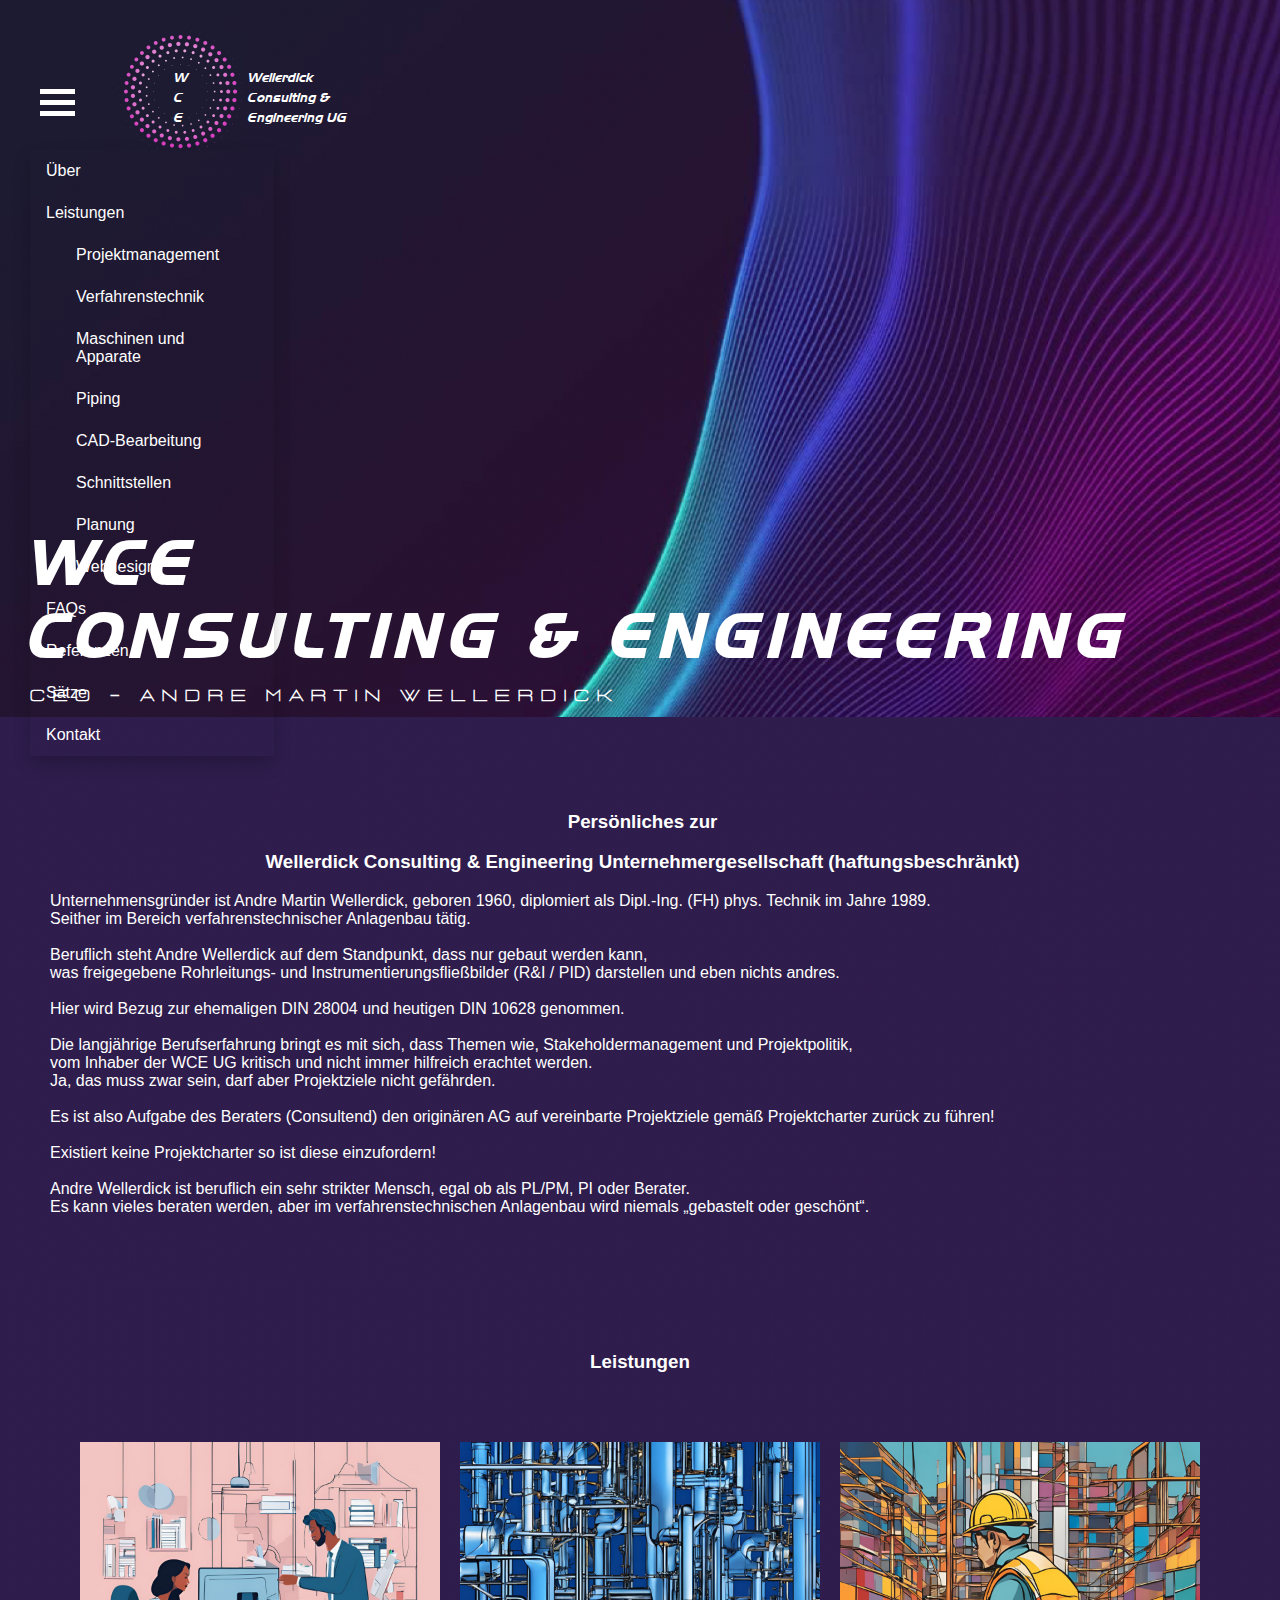
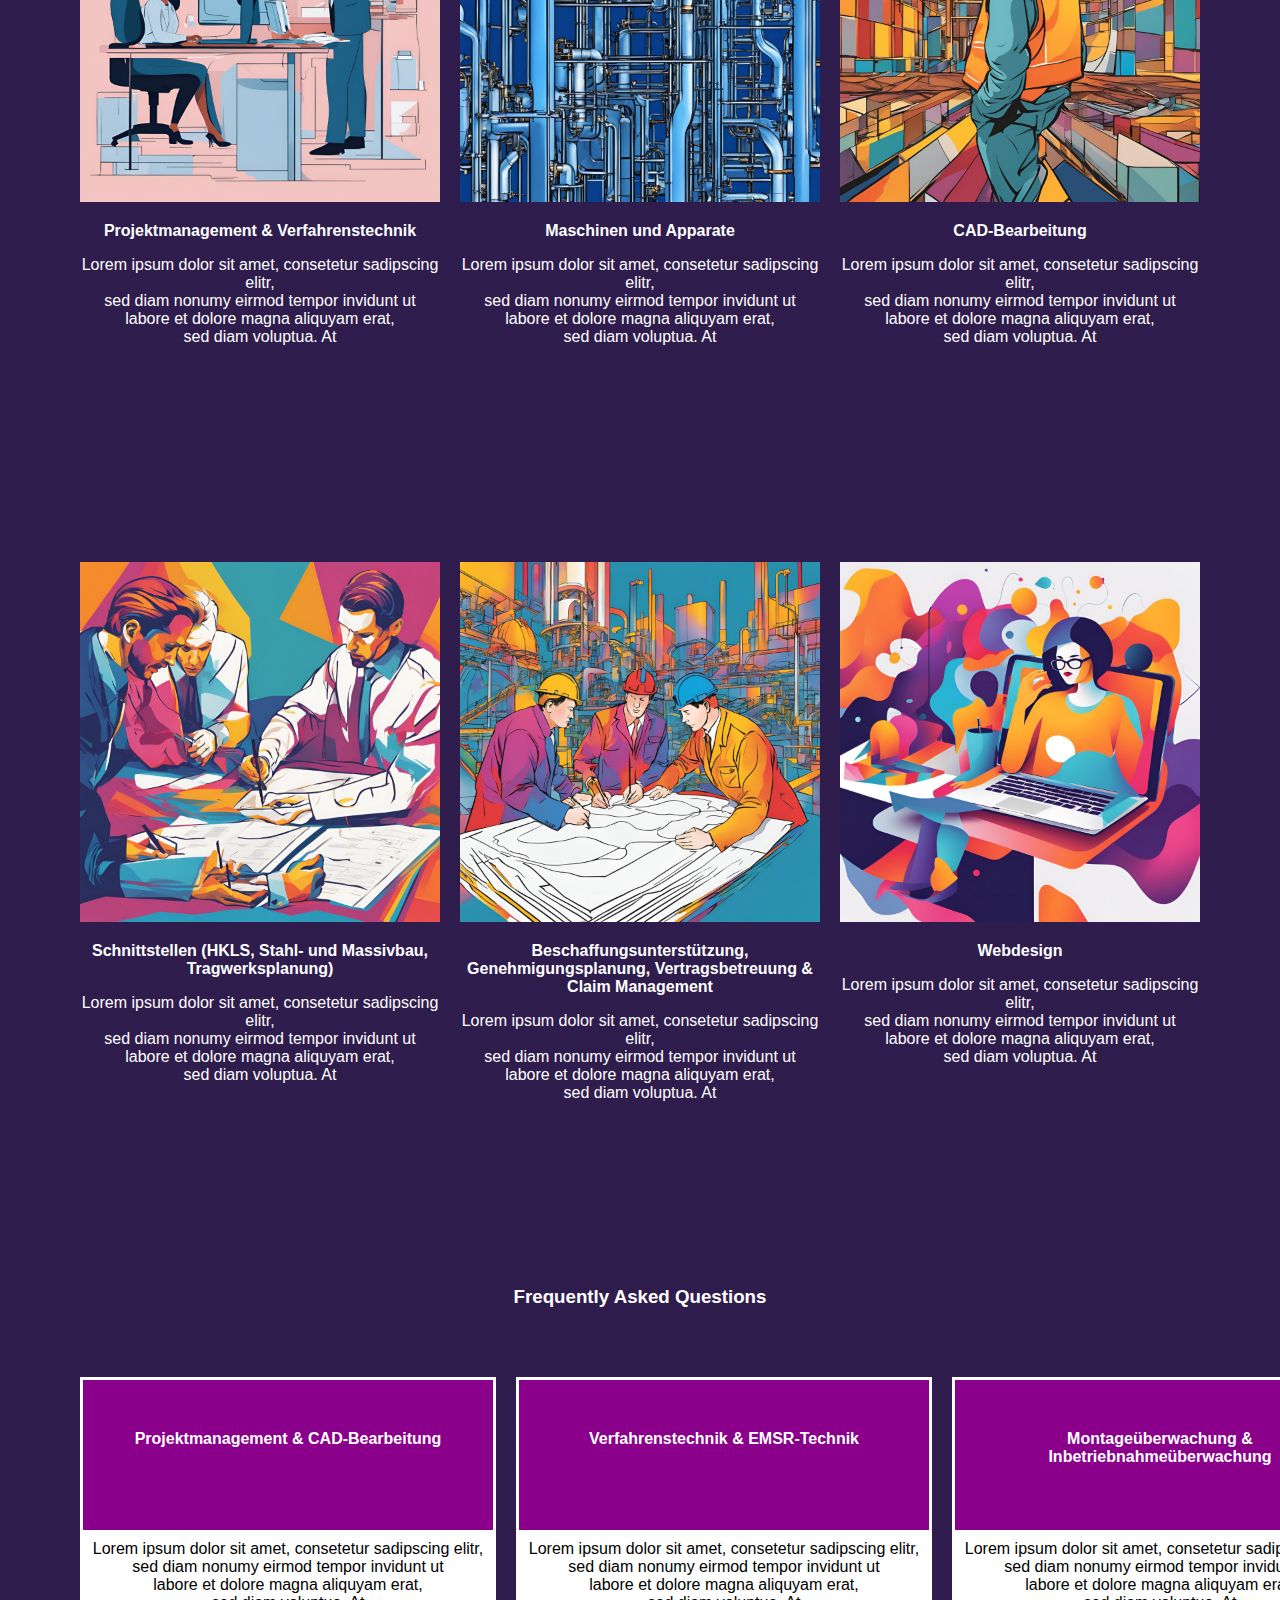
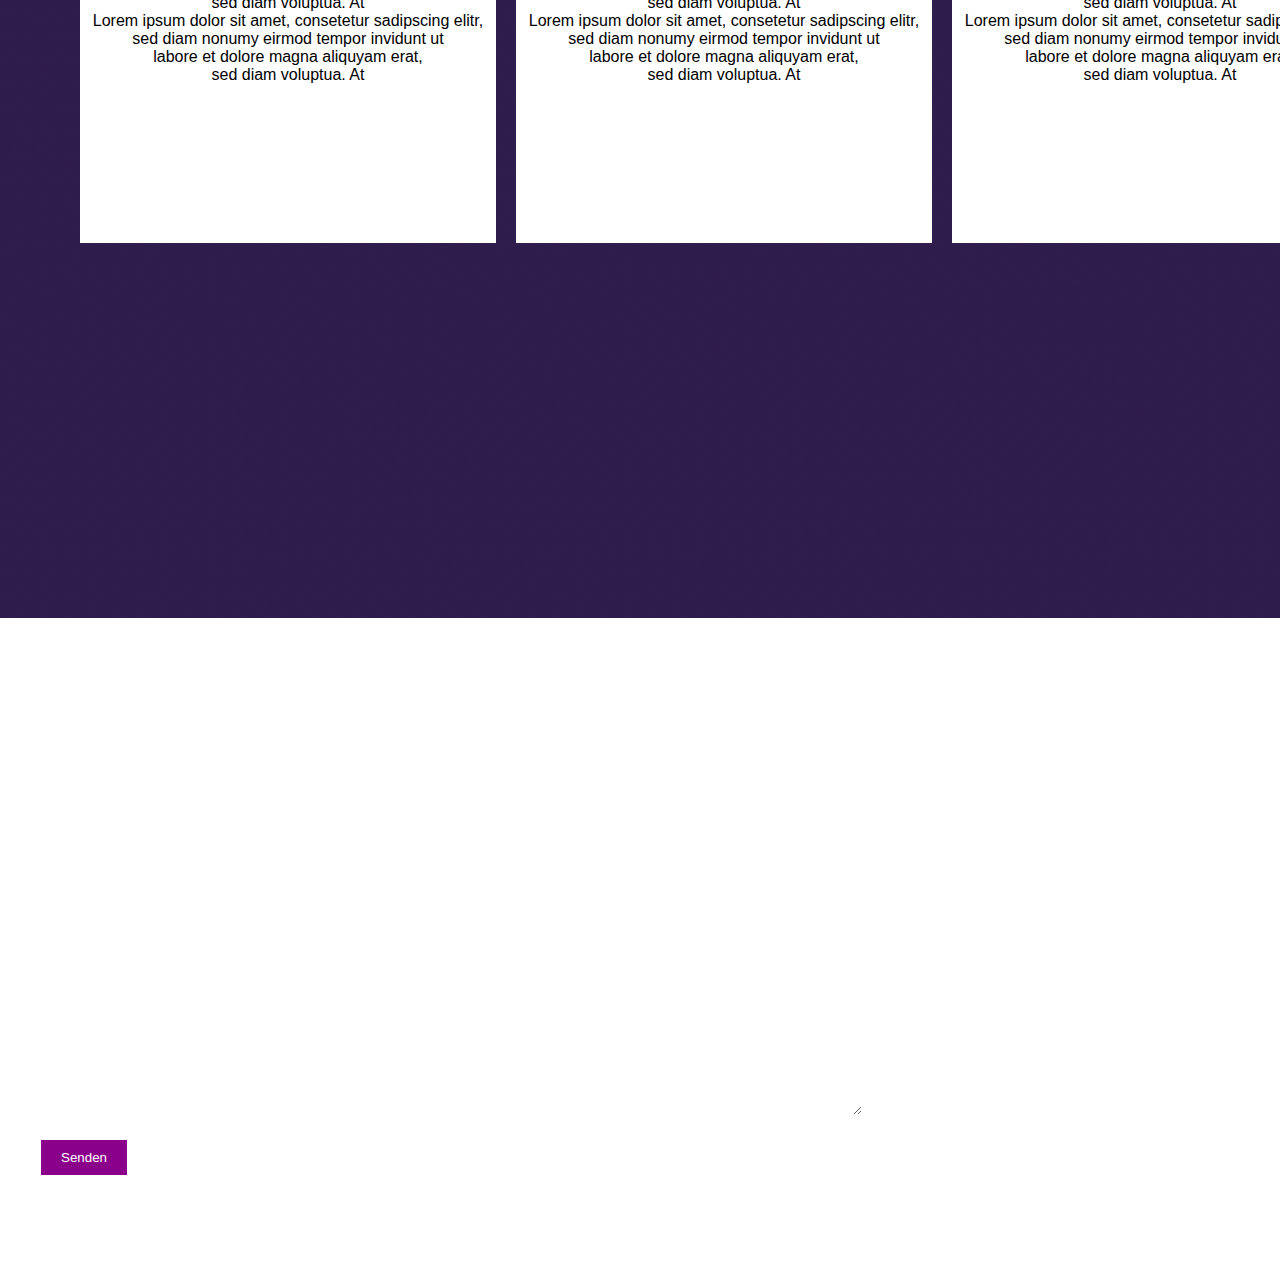
==== index.html @ c3fef196 "changes" ====
<!DOCTYPE html>
<html lang="en">
  <head>
    <meta charset="UTF-8" />
    <meta name="viewport" content="width=device-width, initial-scale=1.0" />
    <link rel="stylesheet" href="css/style.css" />
    <title>WCE</title>
    <link rel="icon" href="favicon-32x32.png" type="image/x-icon" />
  </head>

  <body>
    <header>
  <div class="menubox">
  <div class="dropdown">
      <button class="dropbtn">
        <div class="hamburger-icon">
          <div></div>
          <div></div>
          <div></div>
        </div>
      </button>
      <div class="dropdown-content">
        <a href="über.html">Über</a>
        <a href="leistungen.html">Leistungen</a>
        <div class="dropdown">
          <a href="projektmanagement.html" class="dropbtn">Projektmanagement</a>
         
            <a href="verfahrenstechnik.html" class="dropbtn">Verfahrenstechnik</a>
            
              <a href="maschinen.html" class="dropbtn">Maschinen und Apparate</a>
              
                <a href="leistungen.html" class="dropbtn">Piping</a>
                
                  <a href="cad.html" class="dropbtn">CAD-Bearbeitung</a>
                  
                    <a href="leistungen.html" class="dropbtn">Schnittstellen</a>
                    
                      <a href="leistungen.html" class="dropbtn">Planung</a>
                     
                        <a href="leistungen.html" class="dropbtn">Webdesign</a>
                        </div>
          

        <a href="faqs.html">FAQs</a>
        <a href="referenzen.html">Referenzen</a>
        <a href="sätze.html">Sätze</a>
        <a href="kontakt.html">Kontakt</a>
      </div>
      <div class="logocontainer">
        <div class="logo">
        <p class="wce">W</p>
        <p class="wce">C</p>
        <p class="wce">E</p>
        </div>
        
        <div class="logotext">
          <p class="wce2">Wellerdick</p>
          <p class="wce2">Consulting &</p>
          <p class="wce2">Engineering UG</p>
          </div> 
      </div>

  
     
      </div>
    </header>
  
    </div>

    <script>
      document.querySelector('.dropdown').addEventListener('mouseenter', function() {
        let dropdownContent = this.querySelector('.dropdown-content');
        dropdownContent.style.display = 'block';
        setTimeout(() => {
          dropdownContent.style.opacity = '1';
          dropdownContent.style.transform = 'translateY(0)';
        }, 10);
      });
      
      document.querySelector('.dropdown').addEventListener('mouseleave', function() {
        let dropdownContent = this.querySelector('.dropdown-content');
        dropdownContent.style.opacity = '0';
        dropdownContent.style.transform = 'translateY(-10px)';
        setTimeout(() => {
          dropdownContent.style.display = 'none';
        }, 300);
      });
      </script>
  </div>


    <div class="landingpage">
      <div class="greeting">
        <h1>WCE</h1>
        <h1>CONSULTING & ENGINEERING</h1>
        <h2>CEO - Andre Martin Wellerdick</h2>
        
      </div>

      <div class="aboutme">
        <div class="aboutme-text">
          <h3>Persönliches zur</h3>
          <h3>
            <b
              >Wellerdick Consulting & Engineering Unternehmergesellschaft
              (haftungsbeschränkt)</b
            >
          </h3>
          <p>
            Unternehmensgründer ist Andre Martin Wellerdick, geboren 1960,
            diplomiert als Dipl.-Ing. (FH) phys. Technik im Jahre 1989. <br />
            Seither im Bereich verfahrenstechnischer Anlagenbau tätig.<br /><br />


            Beruflich steht Andre Wellerdick auf dem Standpunkt, dass nur gebaut
            werden kann, <br />
            was freigegebene Rohrleitungs- und Instrumentierungsfließbilder (R&I
            / PID) darstellen und eben nichts andres. <br /><br />

            Hier wird Bezug zur ehemaligen DIN 28004 und heutigen DIN 10628
            genommen.<br /><br />

            Die langjährige Berufserfahrung bringt es mit sich, dass Themen wie,
            Stakeholdermanagement und Projektpolitik, <br />
            vom Inhaber der WCE UG kritisch und nicht immer hilfreich erachtet
            werden. <br />
            Ja, das muss zwar sein, darf aber Projektziele nicht gefährden.
            <br /><br />

            Es ist also Aufgabe des Beraters (Consultend) den originären AG auf
            vereinbarte Projektziele gemäß Projektcharter zurück zu führen!<br /><br />

            Existiert keine Projektcharter so ist diese einzufordern!<br /><br />

            Andre Wellerdick ist beruflich ein sehr strikter Mensch, egal ob als
            PL/PM, PI oder Berater. <br />
            Es kann vieles beraten werden, aber im verfahrenstechnischen
            Anlagenbau wird niemals „gebastelt oder geschönt“.
          </p>
        </div>
      </div>

      <div class="services">
        <h3>Leistungen</h3>
        <div class="container">
          <div class="boxservices">
            <img
              src="images/services1.png"
              alt="Service 1"
              style="width: 100%; height: auto"
            />
            <p><b><a href="projektmanagement.html">Projektmanagement & Verfahrenstechnik</a></b></p>
            <p>
              Lorem ipsum dolor sit amet, consetetur sadipscing elitr,<br />
              sed diam nonumy eirmod tempor invidunt ut<br />
              labore et dolore magna aliquyam erat,<br />
              sed diam voluptua. At
            </p>
          </div>
          <div class="boxservices">
            <img
              src="images/services2.png"
              alt="Service 2"
              style="width: 100%; height: auto"
            />
            <p><b>Maschinen und Apparate</b></p>
            <p>
              Lorem ipsum dolor sit amet, consetetur sadipscing elitr,<br />
              sed diam nonumy eirmod tempor invidunt ut<br />
              labore et dolore magna aliquyam erat,<br />
              sed diam voluptua. At
            </p>
          </div>
          <div class="boxservices">
            <img
              src="images/services3.png"
              alt="Service 3"
              style="width: 100%; height: auto"
            />
            <p><b>CAD-Bearbeitung</b></p>
            <p>
              Lorem ipsum dolor sit amet, consetetur sadipscing elitr,<br />
              sed diam nonumy eirmod tempor invidunt ut<br />
              labore et dolore magna aliquyam erat,<br />
              sed diam voluptua. At
            </p>
          </div>
        </div>
      </div>

      <div class="services">
        <div class="container">
          <div class="boxservices">
            <img
              src="images/services6.png"
              alt="Service 1"
              style="width: 100%; height: auto"
            />
            <p><b>Schnittstellen (HKLS, Stahl- und Massivbau, Tragwerksplanung)</b></p>
            <p>
              Lorem ipsum dolor sit amet, consetetur sadipscing elitr,<br />
              sed diam nonumy eirmod tempor invidunt ut<br />
              labore et dolore magna aliquyam erat,<br />
              sed diam voluptua. At
            </p>
          </div>
          <div class="boxservices">
            <img
              src="images/services5.png"
              alt="Service 2"
              style="width: 100%; height: auto"
            />
            <p><b>Beschaffungsunterstützung, Genehmigungsplanung, Vertragsbetreuung & Claim Management</b></p>
            <p>
              Lorem ipsum dolor sit amet, consetetur sadipscing elitr,<br />
              sed diam nonumy eirmod tempor invidunt ut<br />
              labore et dolore magna aliquyam erat,<br />
              sed diam voluptua. At
            </p>
          </div>
          <div class="boxservices">
            <img
              src="images/services8.png"
              alt="Service 3"
              style="width: 100%; height: auto"
            />
            <p><b>Webdesign</b></p>
            <p>
              Lorem ipsum dolor sit amet, consetetur sadipscing elitr,<br />
              sed diam nonumy eirmod tempor invidunt ut<br />
              labore et dolore magna aliquyam erat,<br />
              sed diam voluptua. At
            </p>
          </div>
        </div>
      </div>



      <div class="faqs">
        <h3>Frequently Asked Questions</h3>
        <div class="container">
          <div class="boxfaqs">
            <p class="question"><b>Projektmanagement & CAD-Bearbeitung</b></p>
            <p class="faqanswer">
              Lorem ipsum dolor sit amet, consetetur sadipscing elitr,<br />
              sed diam nonumy eirmod tempor invidunt ut<br />
              labore et dolore magna aliquyam erat,<br />
              sed diam voluptua. At<br />
              Lorem ipsum dolor sit amet, consetetur sadipscing elitr,<br />
              sed diam nonumy eirmod tempor invidunt ut<br />
              labore et dolore magna aliquyam erat,<br />
              sed diam voluptua. At
            </p>
          </div>
          <div class="boxfaqs">
            <p class="question"><b>Verfahrenstechnik & EMSR-Technik</b></p>
            <p class="faqanswer">
              Lorem ipsum dolor sit amet, consetetur sadipscing elitr,<br />
              sed diam nonumy eirmod tempor invidunt ut<br />
              labore et dolore magna aliquyam erat,<br />
              sed diam voluptua. At<br />
              Lorem ipsum dolor sit amet, consetetur sadipscing elitr,<br />
              sed diam nonumy eirmod tempor invidunt ut<br />
              labore et dolore magna aliquyam erat,<br />
              sed diam voluptua. At
            </p>
          </div>
          <div class="boxfaqs">
            <p class="question">
              <b>Montageüberwachung & Inbetriebnahmeüberwachung</b>
            </p>
            <p class="faqanswer">
              Lorem ipsum dolor sit amet, consetetur sadipscing elitr,<br />
              sed diam nonumy eirmod tempor invidunt ut<br />
              labore et dolore magna aliquyam erat,<br />
              sed diam voluptua. At<br />
              Lorem ipsum dolor sit amet, consetetur sadipscing elitr,<br />
              sed diam nonumy eirmod tempor invidunt ut<br />
              labore et dolore magna aliquyam erat,<br />
              sed diam voluptua. At
            </p>
          </div>
        </div>
      </div>
      
<div class="kontak">
  <section class="contact-form">
          <h2>Kontaktformular</h2>
          <form action="mailto:andre.wellerdick@w-c-e.com" method="post" enctype="text/plain">
            <label for="name">Name:</label>
            <input type="text" id="name" name="name" required />

            <label for="email">E-Mail Adresse:</label>
            <input type="email" id="email" name="email" required />

            <label for="phone">Telefonnummer (optional):</label>
            <input type="tel" id="phone" name="phone" />

            <label for="message">Anfrage:</label>
            <textarea id="message" name="message" required></textarea>

            <button type="submit">Senden</button>
          </form>
        </section>
</div>

    <footer>
        <div class="footerlanding">
            <div class="footer-text">
            <p>
                Wellerdick Consulting & Engineering UG <a href="impressum.html" target="_blank">Impressum</a> <a href="kontakt.html" target="_blank">Kontakt</a>
            </p>
           
                
           
            </div>
        </div>
    </footer>
  </body>
</html>
---- css/style.css ----
body {
    background-image: url('../images/backgroundA.png');
    background-size: cover;
    background-repeat: no-repeat;
    background-attachment: fixed;
    margin: 0;
    padding: 0;
    font-family: Verdana, Geneva, Tahoma, sans-serif;
}


.menubox div {
    display: inline-block;
}

.logocontainer{
    padding-top: 30px;
    padding-left: 35px;
    margin-top: 30px;
    height: 90px;
    width: 90px;
    background-image: url('../images/logo6.png');
    background-size: cover;
    margin-left: 30px;
    display: flex;
}



.wce {
    font-family: "Newtowni";
    color: white;
    position: cover;
    position: relative;
    text-align: top;
    padding-left: 20px; 
    font-size: 13px;
}

.wce2 {
    font-family: "Newtowni";
    color: white;
    text-align: top;
    font-size: 13px;
    padding-left: 10px;
    white-space: nowrap;

}


.logotext {
    padding-left: 50px;
    position: absolute;
    display: inline-block;
}


.logocontainerimpressum{
    padding-top: 30px;
    padding-left: 30px;
    height: 130px;
    width: 130px;
    background-image: url('../images/logo6.png');
    background-size: cover;
    margin-left: 30px;
    display: flex;
}


/* Dropdown Menu */

.dropdown {
    position: relative;
    display: inline-block;
    padding-left: 30px;
    padding-right: 30px;
    opacity: 1;
  }
  
  .dropbtn {
    background-color: transparent;
    border: none;
    cursor: pointer;
    padding: 10px;
  }
  
  .hamburger-icon div {
    width: 35px;
    height: 5px;
    background-color: white;
    margin: 6px 0;
    display: flex;
  }
  
  .dropdown-content {
    display: none;
    position: absolute;
    background-color: transparent;
    min-width: 160px;
    box-shadow: 0px 8px 16px 0px rgba(0,0,0,0.2);
    
  }
  
  .dropdown-content a {
    color: white;
    padding: 12px 16px;
    text-decoration: none;
    display: block;
    font-family: 'Lastica', sans-serif;
    display: fixed;
  }
  
  .dropdown-content a:hover {
    background-color: #7028bb19;
  }
  
  .dropdown:hover .dropdown-content {
    display: block;
  }

  .dropdown-content {
    /* ... existing styles ... */
    opacity: 0;
    transform: translateY(-10px);
    transition: opacity 0.3s, transform 0.3s;
  }

  /* Dropdown Menu Ende*/



.landingpage {
    padding-top: 100px;
    margin-top: 100px;
    background-size: cover;
}

.greeting {
    padding-top: 150px;
}

.aboutme {
    background-image: url('../images/backgroundE.png');
    background-size: cover;
    padding: 50px 20px;
    color: white;
}

.aboutme-text {
    padding-top: 25px;
    padding-right: 25px;
    hyphens: auto;
    text-align: justify;
    padding-left: 30px;

}

.services {
    background-image: url('../images/backgroundE.png');
    background-size: cover;
    padding: 50px 20px;
    color: white;
}

.services h3{
    text-align: center;
}

.container {
    display: flex;
    justify-content: space-between;
    padding: 50px;
}
.boxservices {
    flex: 1;
    margin: 0 10px;
    text-align: center;
}

.faqs {
    background-image: url('../images/backgroundE.png');
    background-size: cover;
    padding: 50px 20px;
    color: white;
    height: 100vh;
}

.boxfaqs {

    margin: 0 10px;
    text-align: center;
    border: 3px solid white;
}

.faqanswer {
    background-color: white;
    color: black;
    background-size:cover;
    padding-bottom: 0px;
    margin-bottom: 0px;
    padding-top: 10px;
    margin-top: 0px;
    height: 300px;
}

.question {
    background-color: darkmagenta;
    margin-top: 0px;
    margin-bottom: 0px;
    text-align: center;
    padding-top: 50px;
    margin-left: 0px;
    padding-left: 0px;
    height: 100px;
    width: 410px;
}

.reviews {
    background-image: url('../images/backgroundE.png');
    background-size: cover;
   position: center;
    color: white;
    height: 100vh;
}


.review-box {
    margin: 10px 5px;
    text-align: center;
    border: 1px solid white;
    height: 150px;
    display: block;
    width: 100%;

}


/* Footer Landingpage*/

.footerlanding {
    color: white;
    padding-left: 30px;
    position: flex;
    bottom: 0;
    width: 100%;
    padding: 10px 0;
    font-family: Verdana, Geneva, Tahoma, sans-serif;
    z-index: 1000;
    background-color: transparent; /* Add a background color to make it visible */
}

.footer-text {
    padding: 0px 30px;
    margin: 0px 0px;
    hyphens: auto;
    text-align: justify;
    color: white; 
}

/* Footer Side Pages */

.footer {
    color: white;
    padding-left: 30px;
    padding-top: 50px;
    margin-top: 50px;
    position: fixed;
    bottom: 0;
    width: 100%;
    padding: 10px 0;
    font-family: Verdana, Geneva, Tahoma, sans-serif;
    z-index: 1000;
    background-color: transparent; /* Add a background color to make it visible */
}

.impressum {
   
    background-size: cover;
    padding: 50px 20px;
    color: white;
}

.impressumtext {
    padding-left: 30px;
}

a {
    color: white;
    text-decoration: none;
 
    }

    a:hover {
        text-decoration: underline;
    }

    a:visited {
        color: lightgray;
    }


body .impressumbody {
    background-image: url('../images/backgroundE.png');
    background-size: cover;
}

h1 {
    color: white;
    font-size: 60px;
    font-family: 'Newtowni', sans-serif;
    letter-spacing: 8px;
    padding-left: 30px;
}

h2 {
    color: white;
    font-size: 15px;
    font-family: 'lastic', sans-serif;
    letter-spacing: 8px;
    padding-left: 30px;
}

h3 {
    text-align: center;
}

@font-face {
    font-family: 'lastic';
    src: url('fonts/FontsFree-Net-Lastica.woff2') format('woff2'),
         url('fonts/FontsFree-Net-Lastica.woff') format('woff');
}



/* Über Seite */

.überseite h3 {
    text-align: left;
    color: white;
    margin: 100px;
    padding-left: 0px;
}

.überseite {
    padding: 50px 20px;
    color: white;
}

.wcefont 
{
    font-family: "Newtown";
    color: white;
    text-align: top;
    font-size: 25px;
    padding-left: 10px;
    white-space: nowrap;
}


/* Projektmanagement */

.projektmanagement h2 {
    margin-top: 100px;
    padding-left: 30px;
    color: white;
    font-size: 30px;
}

.projektmanagement p {
    padding-left: 30px;
    color: white;
    font-size: 18px;
}

.projektmanagement img {
    padding-left: 30px;
    padding-top: 30px;
    width: 300px;
    height: 300px;
}

.projektmanagement ul {
    padding-left: 30px;
    color: white;
    font-size: 18px;
}

/*Verfahrenstechnik */

.verfahrenstechnik h2 {
    margin-top: 100px;
    padding-left: 30px;
    color: white;
    font-size: 30px;
}

.verfahrenstechnik ul {
    padding-left: 30px;
    color: white;
    font-size: 18px;
}

.verfahrenstechnik p {
    padding-left: 30px;
    color: white;
    font-size: 18px;
}

/* Maschinen */

.maschinen h2 {
    margin-top: 100px;
    padding-left: 30px;
    color: white;
    font-size: 30px;
}   

.maschinen ul {
    padding-left: 30px;
    color: white;
    font-size: 18px;
}

.maschinen p {
    padding-left: 30px;
    color: white;
    font-size: 18px;
}


/* CAD */

.cad h2 {
    margin-top: 100px;
    padding-left: 30px;
    color: white;
    font-size: 30px;
}

.cad ul {
    padding-left: 30px;
    color: white;
    font-size: 18px;
}   

.cad p {
    padding-left: 30px;
    color: white;
    font-size: 18px;
}   

/* Sätze */

.sätze h2 {
    margin-top: 100px;
    padding-left: 30px;
    color: white;
    font-size: 30px;
}

.sätze button {
    background-color: darkmagenta;
    border-radius: 10px;
    color: white;
    border: none;
    padding: 10px 20px;
    cursor: pointer;
    margin-left: 30px;
}

/* Kontakt Formular */

.contact-form {
    color: white;
    border: 1px solid white;
    padding: 20px;
    margin: 20px;
   margin-top: 100px;
    max-width: calc(100% - 50px);
    width: 800px;
}

.contact-form label {
    display: block;
    margin-bottom: 10px;
}

.contact-form input,
.contact-form textarea {
    width: 100%;
    padding: 10px;
    margin-bottom: 20px;
    border: 1px solid white;
    background-color: transparent;
    color: white;
}

.contact-form button {
    background-color: darkmagenta;
    color: white;
    border: none;
    padding: 10px 20px;
    cursor: pointer;
}

.contact-form button:hover {
    background-color: #7028bb;
}

/* Responsive design additions */
@media screen and (max-width: 1200px) {
    .aboutme {
        width: 100%;
        height: auto;
    }

    .aboutme-text {
        padding-top: 100px;
        padding-right: 15px;
    }

    h1 {
        font-size: 60px;
    }

    h2 {
        font-size: 30px;
    }
}

@media screen and (max-width: 768px) {
    .logo img {
        height: 150px;
        width: 150px;
        padding-left: 15px;
    }

    .landingpage {
        padding-top: 50px;
        margin-top: 50px;
    }

    .aboutme-text {
        padding-top: 50px;
        padding-right: 10px;
    }

    h1 {
        font-size: 40px;
        letter-spacing: 4px;
    }

    h2 {
        font-size: 25px;
        letter-spacing: 4px;
    }
}

@media screen and (max-width: 480px) {
    .logo img {
        height: 100px;
        width: 100px;
        padding-left: 10px;
    }

    .landingpage {
        padding-top: 30px;
        margin-top: 30px;
    }

    .aboutme-text {
        padding-top: 30px;
        padding-right: 5px;
        text-align: left;
        -moz-text-align-last: left;
        text-align-last: left;
    }

    h1 {
        font-size: 30px;
        letter-spacing: 2px;
    }

    h2 {
        font-size: 20px;
        letter-spacing: 2px;
    }
}


@font-face {
    font-family: "Newtown";
    src: url("./fonts/NEWTOW__.woff") format("woff2"),
      url("./fonts/NEWTOW__.woff") format("woff");
    font-weight: bold;
    font-style: normal;
    font-display: swap;
  }

  @font-face {
    font-family: "Newtowni";
    src: url("./fonts/NEWTOW_I.woff") format("woff2"),
      url("./fonts/NEWTOW_I.woff") format("woff");
    font-weight: normal;
    font-style: italic;
    font-display: swap;
  }
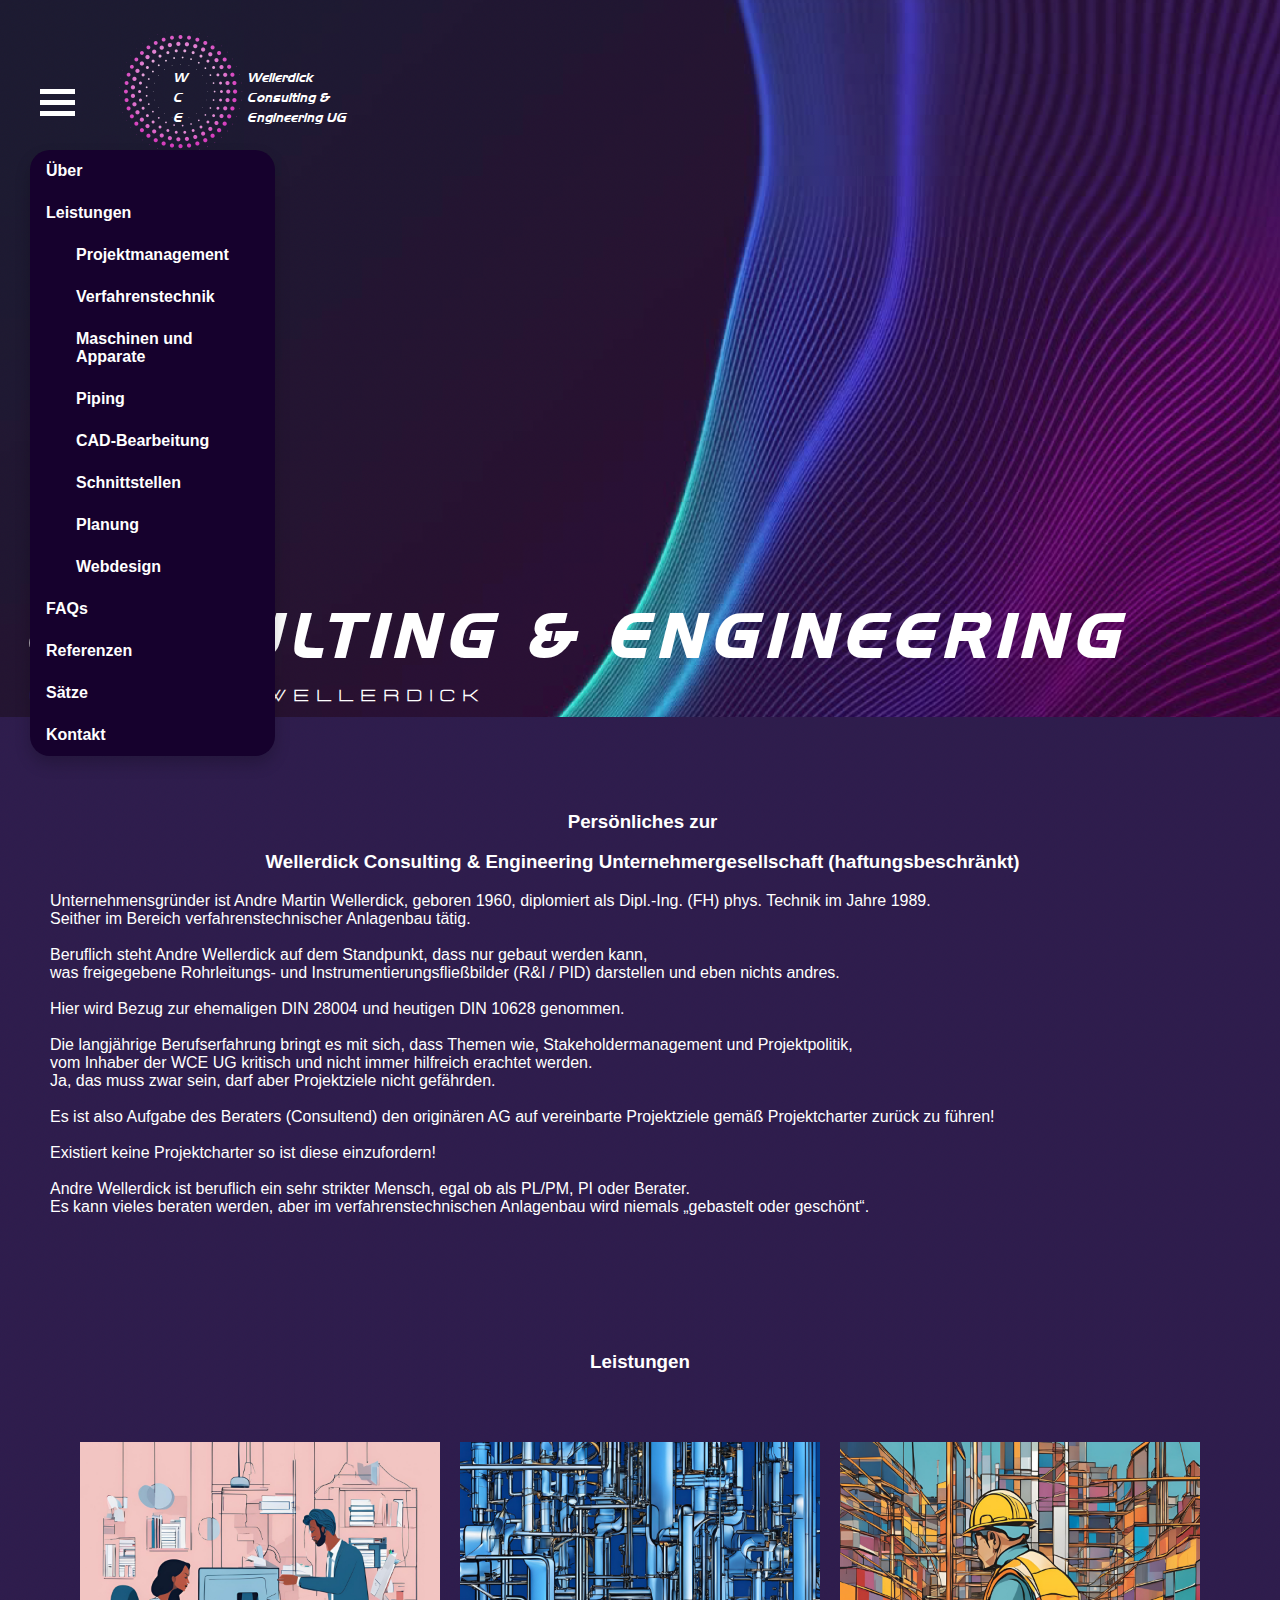
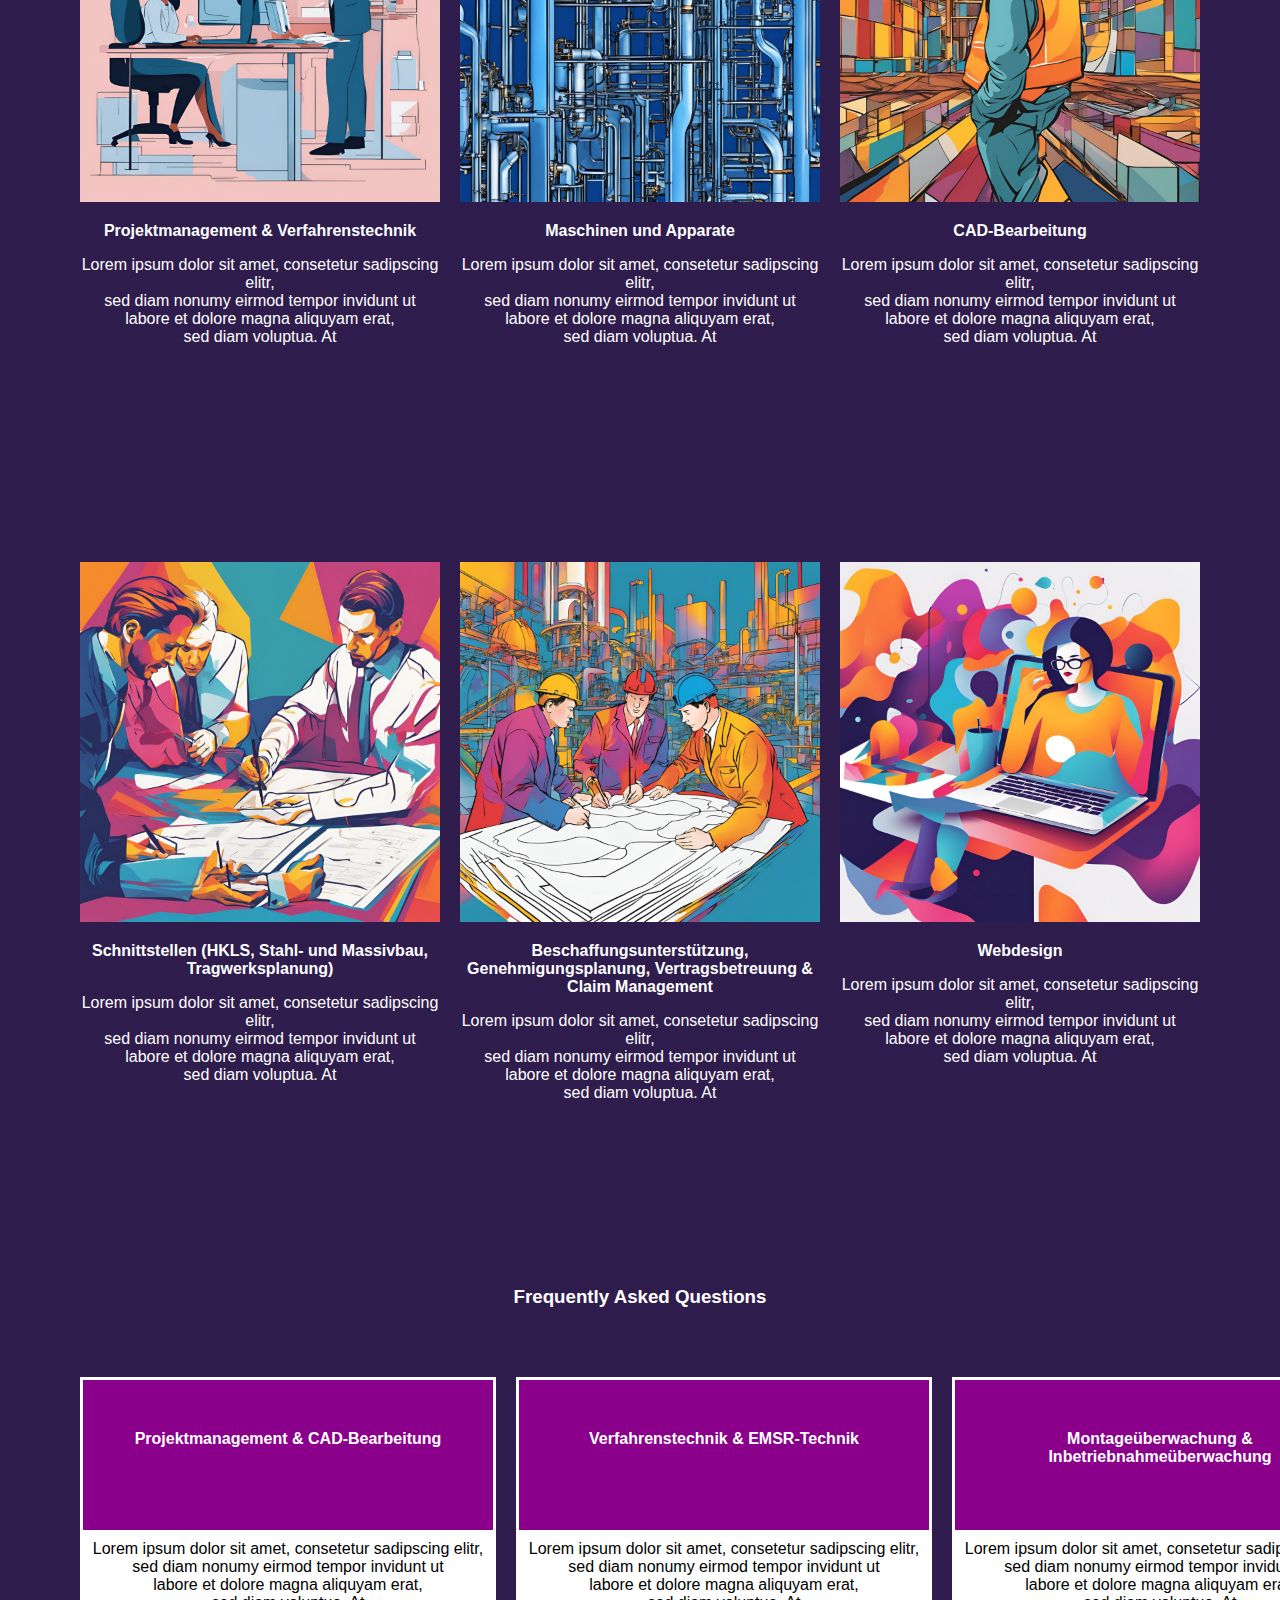
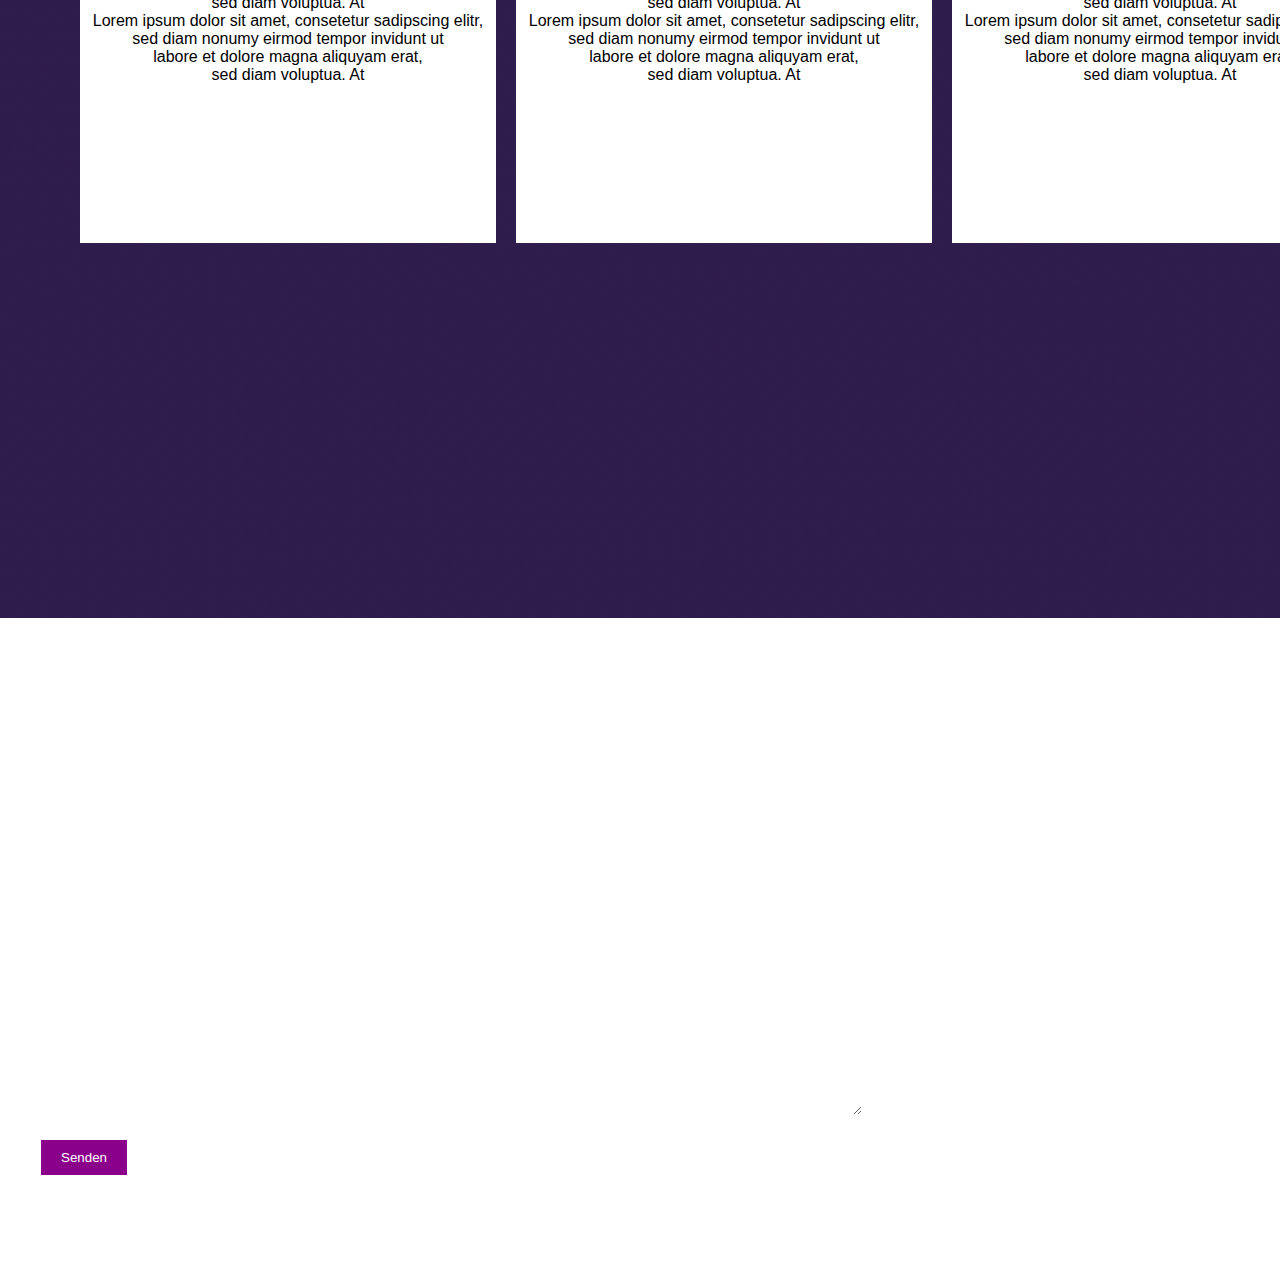
==== commit 8bc1535e: "changes" ====
--- a/index.html
+++ b/index.html
@@ -93,7 +93,7 @@
       <div class="greeting">
         <h1>WCE</h1>
         <h1>CONSULTING & ENGINEERING</h1>
-        <h2>CEO - Andre Martin Wellerdick</h2>
+        <h2>CEO - Andre Wellerdick</h2>
         
       </div>
 
--- a/css/style.css
+++ b/css/style.css
@@ -93,12 +93,13 @@
   }
   
   .dropdown-content {
+    background-color: rgb(22, 1, 45);
     display: none;
     position: absolute;
-    background-color: transparent;
     min-width: 160px;
     box-shadow: 0px 8px 16px 0px rgba(0,0,0,0.2);
-    
+    font-weight: bold;
+    border-radius: 20px;
   }
   
   .dropdown-content a {
@@ -118,12 +119,7 @@
     display: block;
   }
 
-  .dropdown-content {
-    /* ... existing styles ... */
-    opacity: 0;
-    transform: translateY(-10px);
-    transition: opacity 0.3s, transform 0.3s;
-  }
+
 
   /* Dropdown Menu Ende*/
 
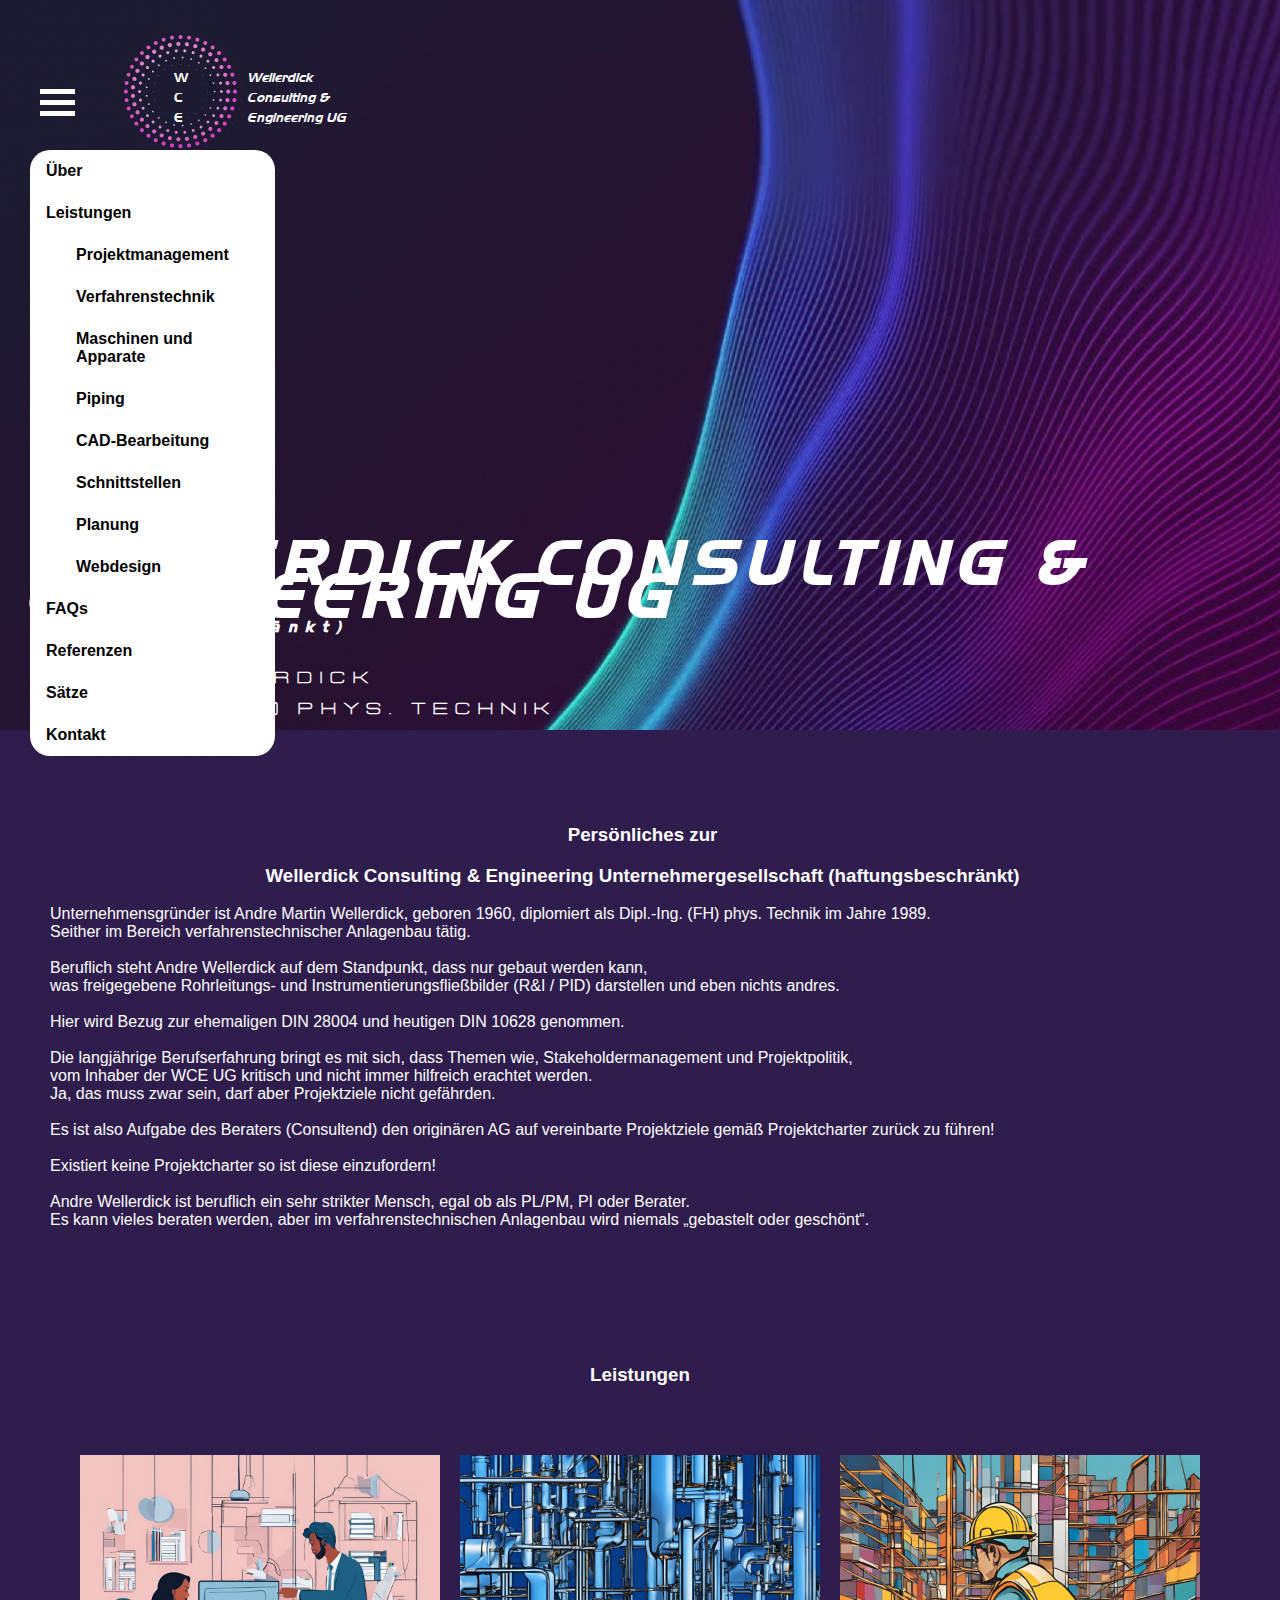
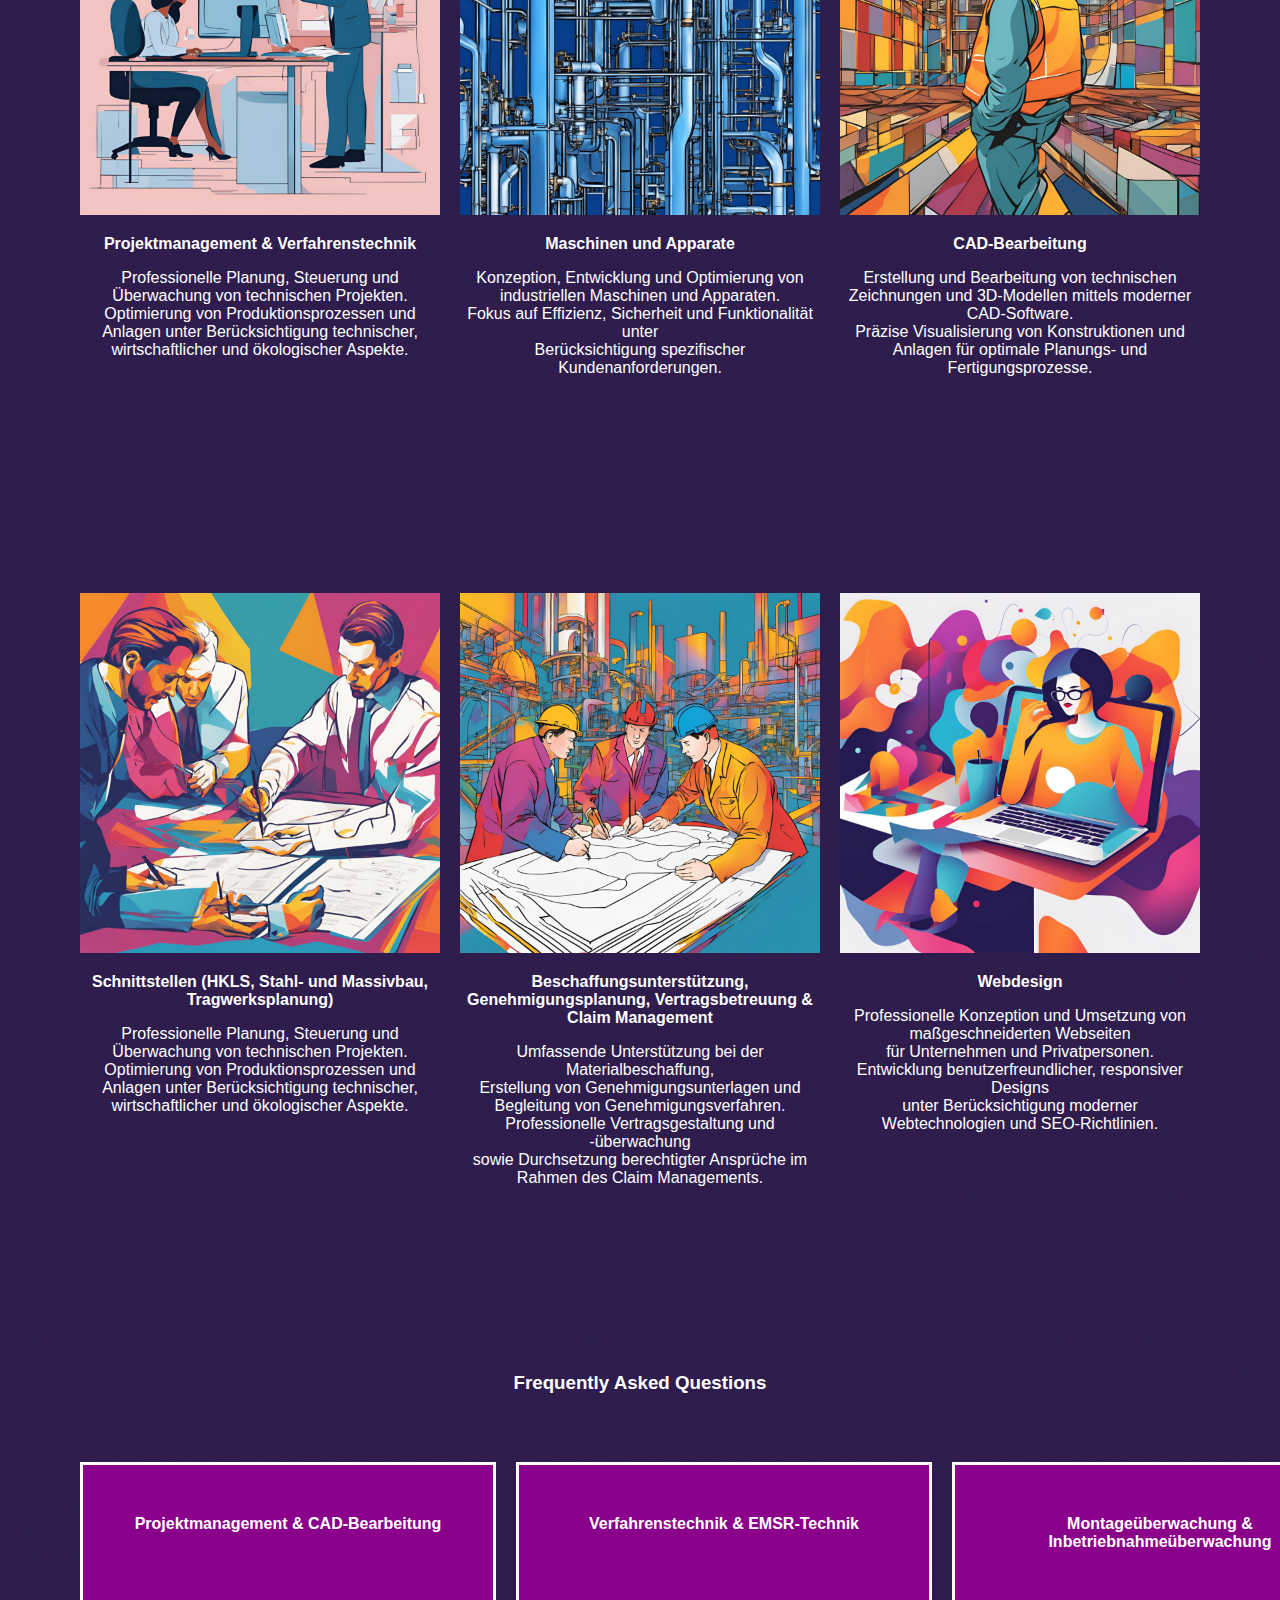
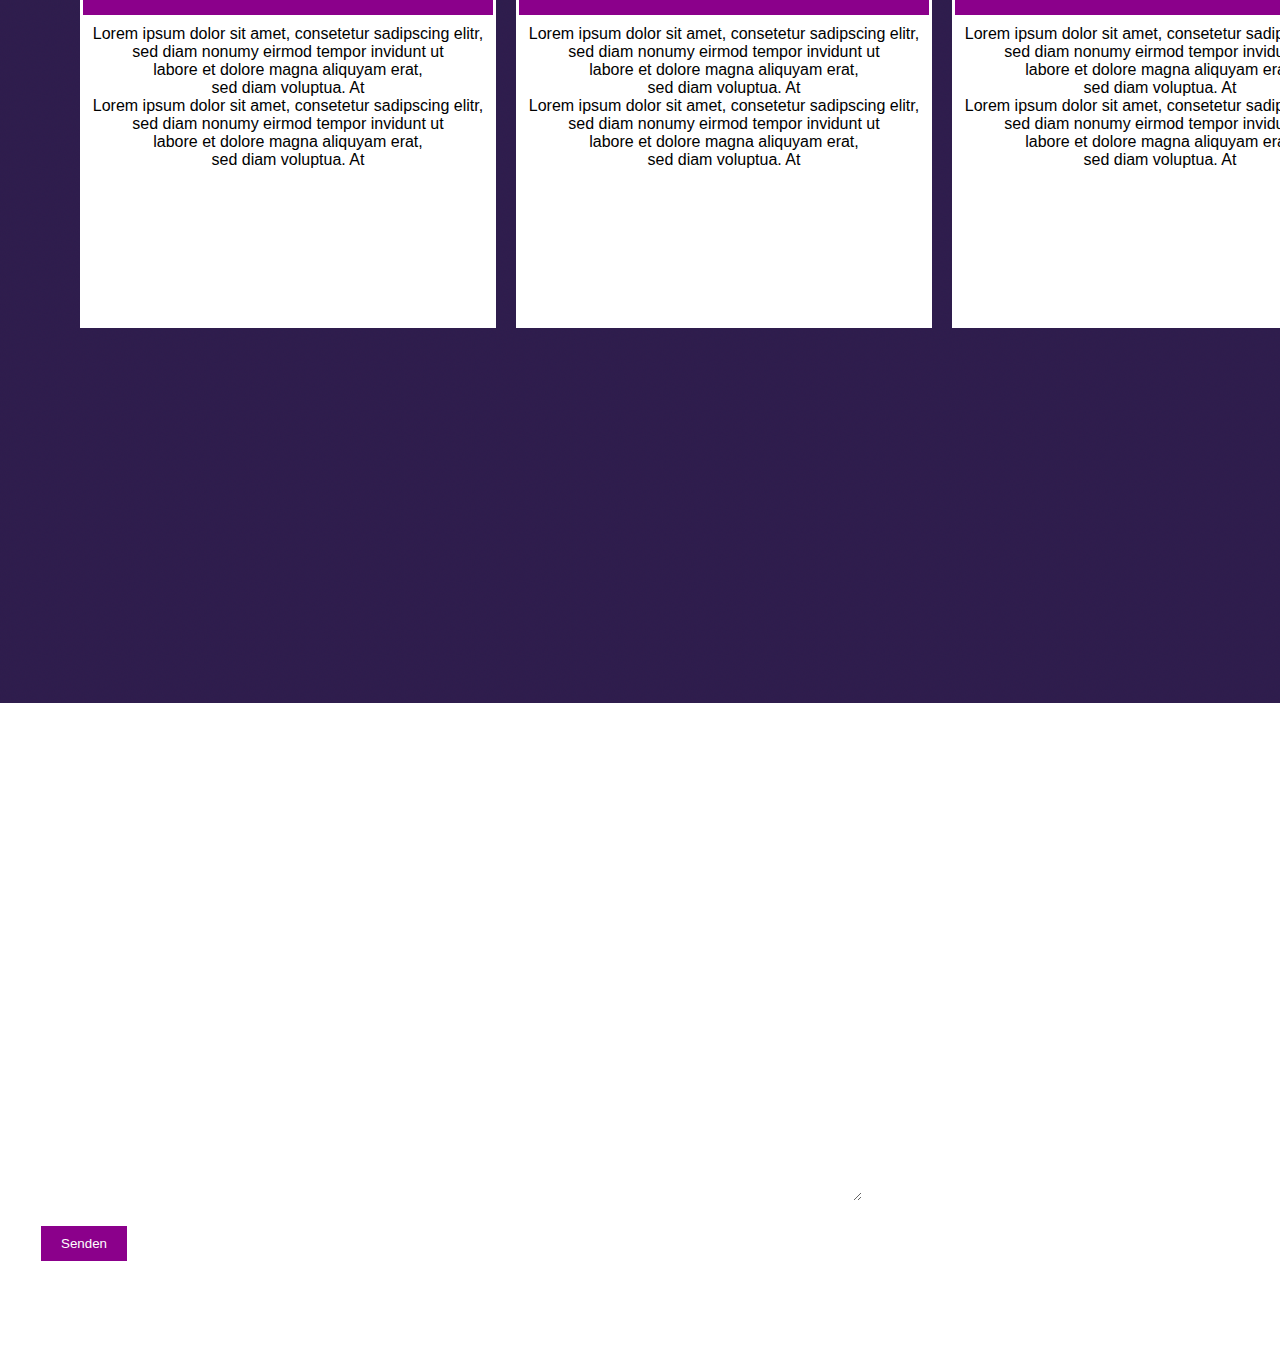
==== commit 20842deb: "changes" ====
--- a/index.html
+++ b/index.html
@@ -91,9 +91,9 @@
 
     <div class="landingpage">
       <div class="greeting">
-        <h1>WCE</h1>
-        <h1>CONSULTING & ENGINEERING</h1>
-        <h2>CEO - Andre Wellerdick</h2>
+        <h1>WELLERDICK CONSULTING & ENGINEERING UG  <p class="haftungsbeschränkt">(haftungsbeschränkt)</p>
+        <h2>Andre Wellerdick</h2>
+        <h2 class="dipling">Dipl.-Ing. (FH) phys. Technik</h2>
         
       </div>
 
@@ -151,10 +151,9 @@
             />
             <p><b><a href="projektmanagement.html">Projektmanagement & Verfahrenstechnik</a></b></p>
             <p>
-              Lorem ipsum dolor sit amet, consetetur sadipscing elitr,<br />
-              sed diam nonumy eirmod tempor invidunt ut<br />
-              labore et dolore magna aliquyam erat,<br />
-              sed diam voluptua. At
+              Professionelle Planung, Steuerung und Überwachung von technischen Projekten.<br>
+              Optimierung von Produktionsprozessen und Anlagen unter Berücksichtigung technischer,<br>
+              wirtschaftlicher und ökologischer Aspekte.
             </p>
           </div>
           <div class="boxservices">
@@ -165,10 +164,9 @@
             />
             <p><b>Maschinen und Apparate</b></p>
             <p>
-              Lorem ipsum dolor sit amet, consetetur sadipscing elitr,<br />
-              sed diam nonumy eirmod tempor invidunt ut<br />
-              labore et dolore magna aliquyam erat,<br />
-              sed diam voluptua. At
+              Konzeption, Entwicklung und Optimierung von industriellen Maschinen und Apparaten.<br>
+              Fokus auf Effizienz, Sicherheit und Funktionalität unter <br>
+              Berücksichtigung spezifischer Kundenanforderungen.
             </p>
           </div>
           <div class="boxservices">
@@ -179,10 +177,8 @@
             />
             <p><b>CAD-Bearbeitung</b></p>
             <p>
-              Lorem ipsum dolor sit amet, consetetur sadipscing elitr,<br />
-              sed diam nonumy eirmod tempor invidunt ut<br />
-              labore et dolore magna aliquyam erat,<br />
-              sed diam voluptua. At
+              Erstellung und Bearbeitung von technischen Zeichnungen und 3D-Modellen mittels moderner CAD-Software.<br> 
+              Präzise Visualisierung von Konstruktionen und Anlagen für optimale Planungs- und Fertigungsprozesse.
             </p>
           </div>
         </div>
@@ -198,10 +194,9 @@
             />
             <p><b>Schnittstellen (HKLS, Stahl- und Massivbau, Tragwerksplanung)</b></p>
             <p>
-              Lorem ipsum dolor sit amet, consetetur sadipscing elitr,<br />
-              sed diam nonumy eirmod tempor invidunt ut<br />
-              labore et dolore magna aliquyam erat,<br />
-              sed diam voluptua. At
+              Professionelle Planung, Steuerung und Überwachung von technischen Projekten. <br>
+              Optimierung von Produktionsprozessen und Anlagen unter Berücksichtigung technischer, <br>
+              wirtschaftlicher und ökologischer Aspekte.
             </p>
           </div>
           <div class="boxservices">
@@ -212,10 +207,10 @@
             />
             <p><b>Beschaffungsunterstützung, Genehmigungsplanung, Vertragsbetreuung & Claim Management</b></p>
             <p>
-              Lorem ipsum dolor sit amet, consetetur sadipscing elitr,<br />
-              sed diam nonumy eirmod tempor invidunt ut<br />
-              labore et dolore magna aliquyam erat,<br />
-              sed diam voluptua. At
+              Umfassende Unterstützung bei der Materialbeschaffung, <br>
+              Erstellung von Genehmigungsunterlagen und Begleitung von Genehmigungsverfahren. <br>
+              Professionelle Vertragsgestaltung und -überwachung <br>
+              sowie Durchsetzung berechtigter Ansprüche im Rahmen des Claim Managements.
             </p>
           </div>
           <div class="boxservices">
@@ -226,10 +221,10 @@
             />
             <p><b>Webdesign</b></p>
             <p>
-              Lorem ipsum dolor sit amet, consetetur sadipscing elitr,<br />
-              sed diam nonumy eirmod tempor invidunt ut<br />
-              labore et dolore magna aliquyam erat,<br />
-              sed diam voluptua. At
+              Professionelle Konzeption und Umsetzung von maßgeschneiderten Webseiten<br> 
+              für Unternehmen und Privatpersonen.<br> 
+              Entwicklung benutzerfreundlicher, responsiver Designs<br> 
+              unter Berücksichtigung moderner Webtechnologien und SEO-Richtlinien. 
             </p>
           </div>
         </div>
--- a/css/style.css
+++ b/css/style.css
@@ -28,7 +28,7 @@
 
 
 .wce {
-    font-family: "Newtowni";
+    font-family: "Newtown";
     color: white;
     position: cover;
     position: relative;
@@ -93,26 +93,26 @@
   }
   
   .dropdown-content {
-    background-color: rgb(22, 1, 45);
+    background-color: white;
     display: none;
     position: absolute;
     min-width: 160px;
-    box-shadow: 0px 8px 16px 0px rgba(0,0,0,0.2);
     font-weight: bold;
     border-radius: 20px;
+    z-index: 1;
   }
   
-  .dropdown-content a {
-    color: white;
+.dropdown-content a {
+    color: black;
     padding: 12px 16px;
     text-decoration: none;
     display: block;
     font-family: 'Lastica', sans-serif;
-    display: fixed;
-  }
+    z-index: 1; /* Ensure the font is in the foreground */
+}
   
   .dropdown-content a:hover {
-    background-color: #7028bb19;
+   
   }
   
   .dropdown:hover .dropdown-content {
@@ -134,6 +134,18 @@
 .greeting {
     padding-top: 150px;
 }
+
+.haftungsbeschränkt {
+    color: white;
+    font-size: 15px;
+}
+
+.dipling {
+    color: white;
+    font-size: 15px;
+}
+
+/* Über page */ 
 
 .aboutme {
     background-image: url('../images/backgroundE.png');
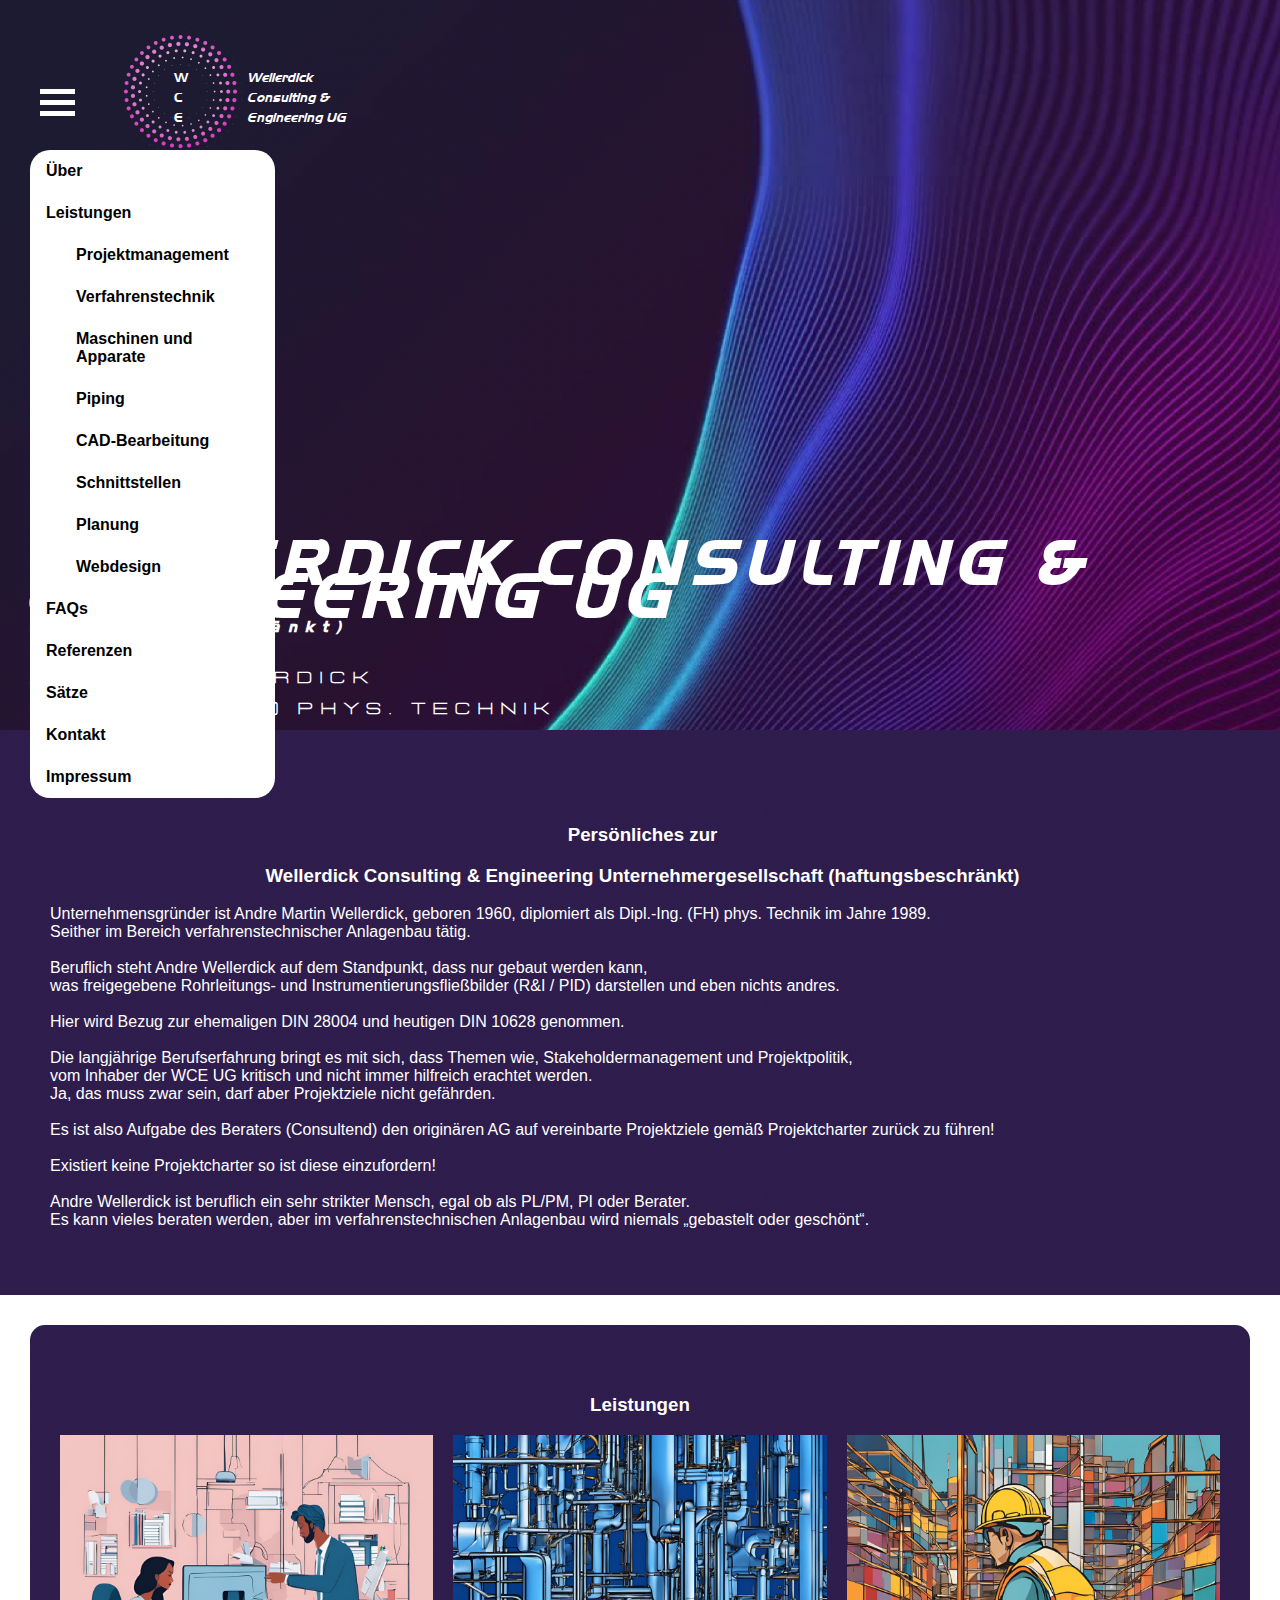
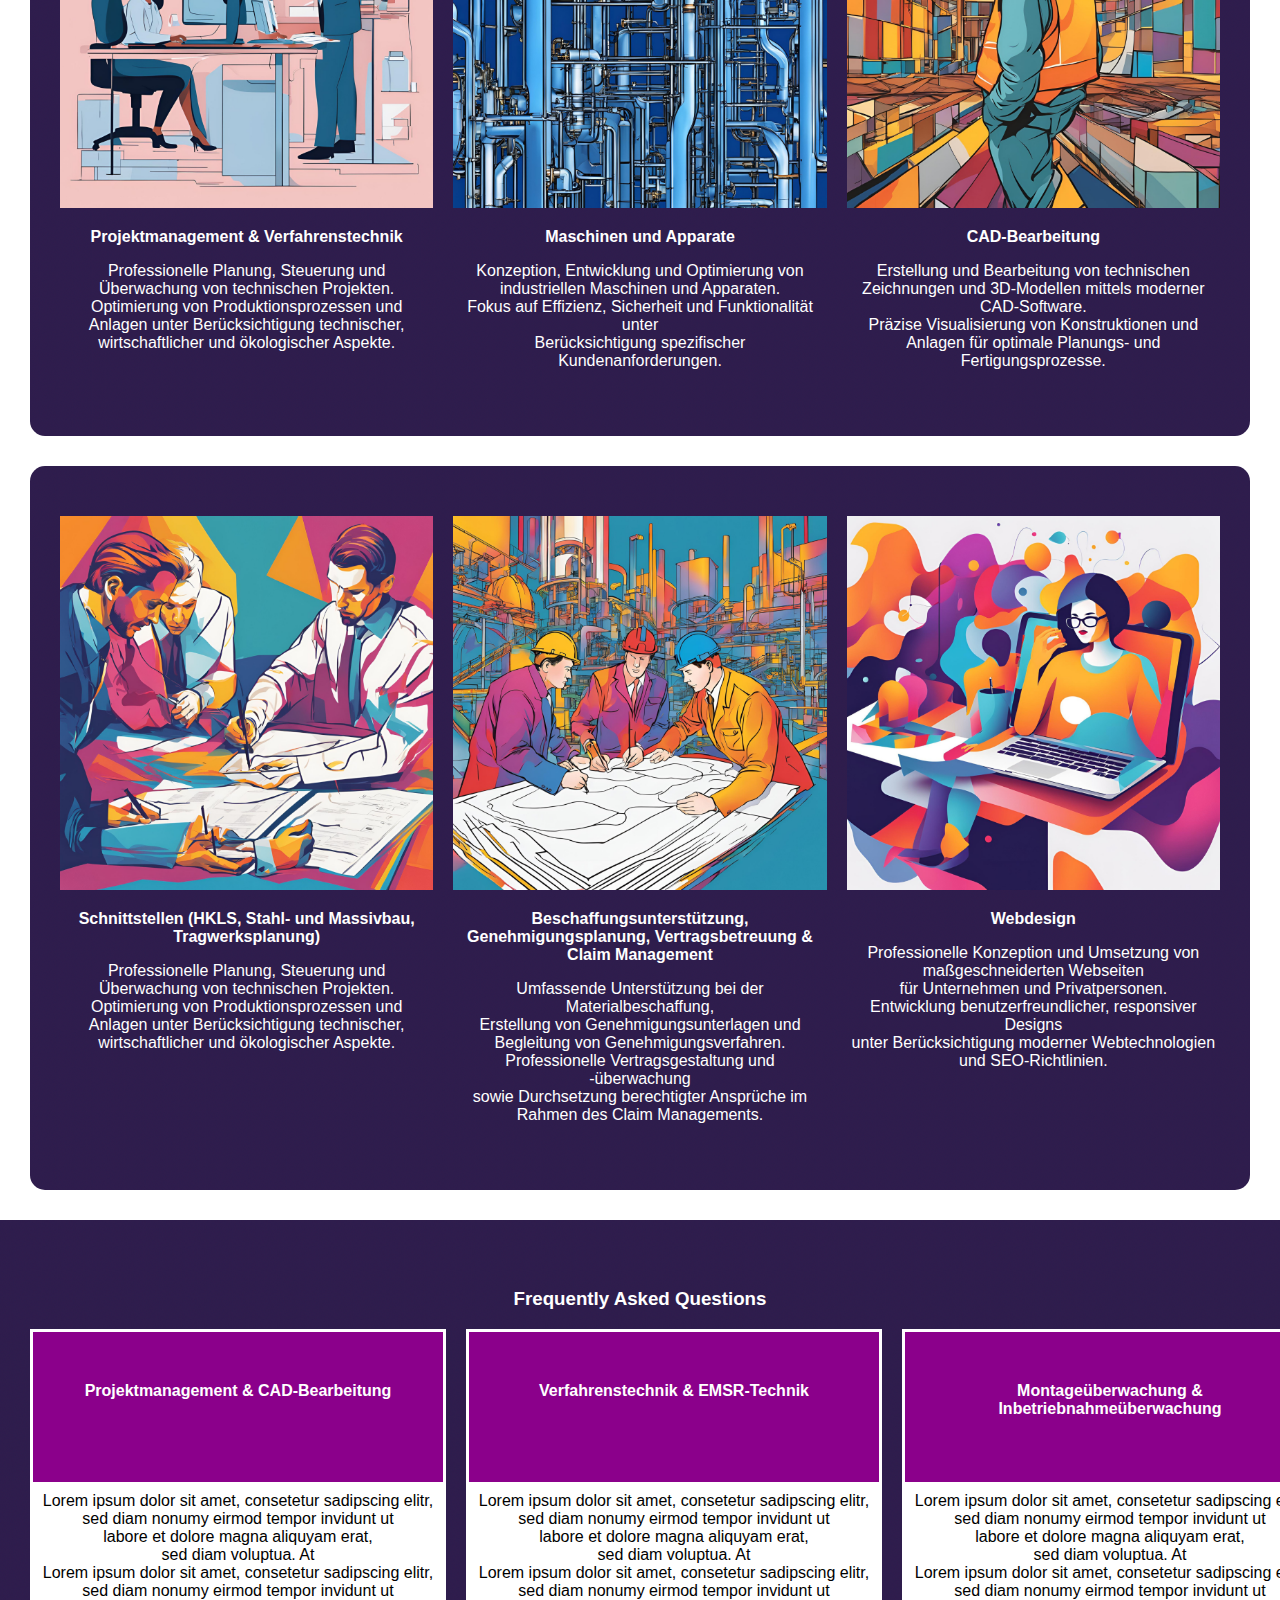
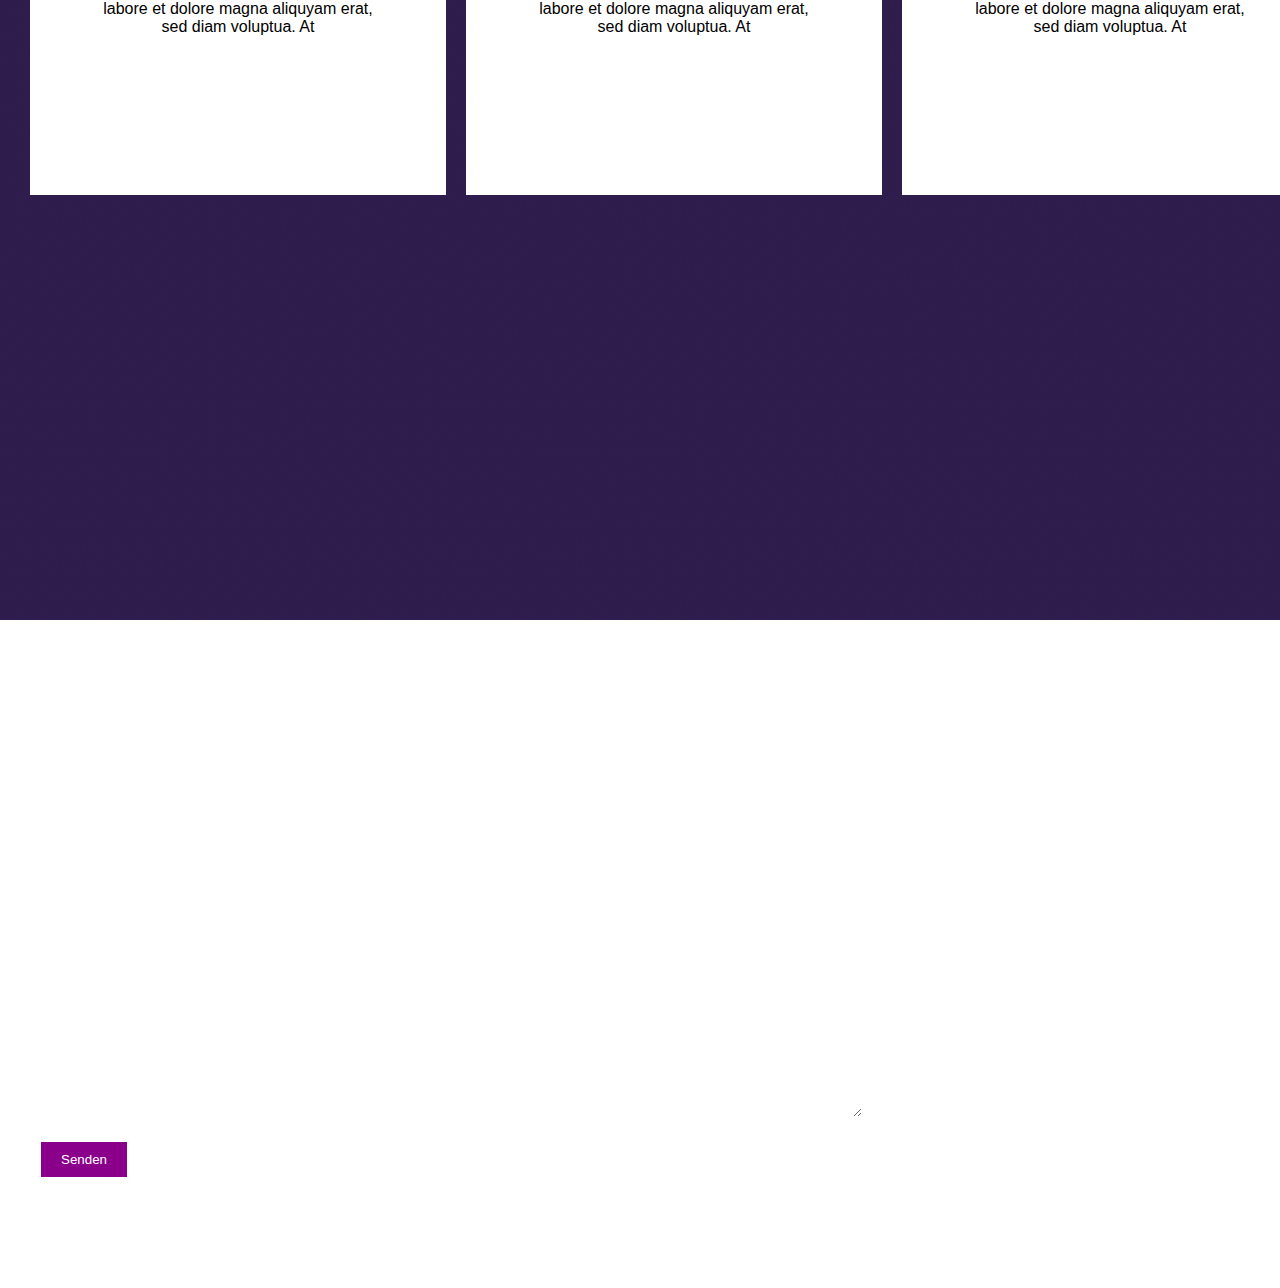
==== commit 9543eb42: "changes" ====
--- a/index.html
+++ b/index.html
@@ -45,6 +45,7 @@
         <a href="referenzen.html">Referenzen</a>
         <a href="sätze.html">Sätze</a>
         <a href="kontakt.html">Kontakt</a>
+        <a href="impressum.html">Impressum</a>
       </div>
       <div class="logocontainer">
         <div class="logo">
@@ -142,7 +143,7 @@
 
       <div class="services">
         <h3>Leistungen</h3>
-        <div class="container">
+        <div class="servicescontainer">
           <div class="boxservices">
             <img
               src="images/services1.png"
@@ -185,7 +186,7 @@
       </div>
 
       <div class="services">
-        <div class="container">
+        <div class="servicescontainer">
           <div class="boxservices">
             <img
               src="images/services6.png"
@@ -234,7 +235,7 @@
 
       <div class="faqs">
         <h3>Frequently Asked Questions</h3>
-        <div class="container">
+        <div class="servicescontainer">
           <div class="boxfaqs">
             <p class="question"><b>Projektmanagement & CAD-Bearbeitung</b></p>
             <p class="faqanswer">
--- a/css/style.css
+++ b/css/style.css
@@ -74,7 +74,8 @@
     display: inline-block;
     padding-left: 30px;
     padding-right: 30px;
-    opacity: 1;
+
+    
   }
   
   .dropbtn {
@@ -94,6 +95,7 @@
   
   .dropdown-content {
     background-color: white;
+    color: black;
     display: none;
     position: absolute;
     min-width: 160px;
@@ -112,7 +114,9 @@
 }
   
   .dropdown-content a:hover {
-   
+   background-color: #72094a;
+   border-radius: 15px;
+    color: white;
   }
   
   .dropdown:hover .dropdown-content {
@@ -168,16 +172,17 @@
     background-size: cover;
     padding: 50px 20px;
     color: white;
+    border-radius: 15px;
+    margin: 30px 30px;
 }
 
 .services h3{
     text-align: center;
 }
 
-.container {
+.servicescontainer {
     display: flex;
     justify-content: space-between;
-    padding: 50px;
 }
 .boxservices {
     flex: 1;
@@ -272,7 +277,7 @@
     padding-left: 30px;
     padding-top: 50px;
     margin-top: 50px;
-    position: fixed;
+    position: relative;
     bottom: 0;
     width: 100%;
     padding: 10px 0;
@@ -342,16 +347,28 @@
 
 /* Über Seite */
 
-.überseite h3 {
-    text-align: left;
-    color: white;
-    margin: 100px;
-    padding-left: 0px;
+.überseite-container {
+    margin: 30px 30px;
+    width: auto;
+    height: auto;
+   display: flex;
+   border-radius: 10px;
+   background-color: rgba(165, 165, 215, 0.369);
+   justify-content: space-between;
+   padding: 30px 30px;
+    
 }
 
 .überseite {
-    padding: 50px 20px;
-    color: white;
+    color: white;
+}
+
+.überfoto img {
+    
+    border-radius: 50%;
+    height: 400px;
+    width: 400px;
+    border: 8px solid white;
 }
 
 .wcefont 
@@ -364,11 +381,15 @@
     white-space: nowrap;
 }
 
+.footerüber {
+    position: relative;
+}
+
 
 /* Projektmanagement */
 
 .projektmanagement h2 {
-    margin-top: 100px;
+    margin-top: 30x;
     padding-left: 30px;
     color: white;
     font-size: 30px;
@@ -396,7 +417,7 @@
 /*Verfahrenstechnik */
 
 .verfahrenstechnik h2 {
-    margin-top: 100px;
+    margin-top: 30px;
     padding-left: 30px;
     color: white;
     font-size: 30px;
@@ -417,7 +438,7 @@
 /* Maschinen */
 
 .maschinen h2 {
-    margin-top: 100px;
+    margin-top: 30px;
     padding-left: 30px;
     color: white;
     font-size: 30px;
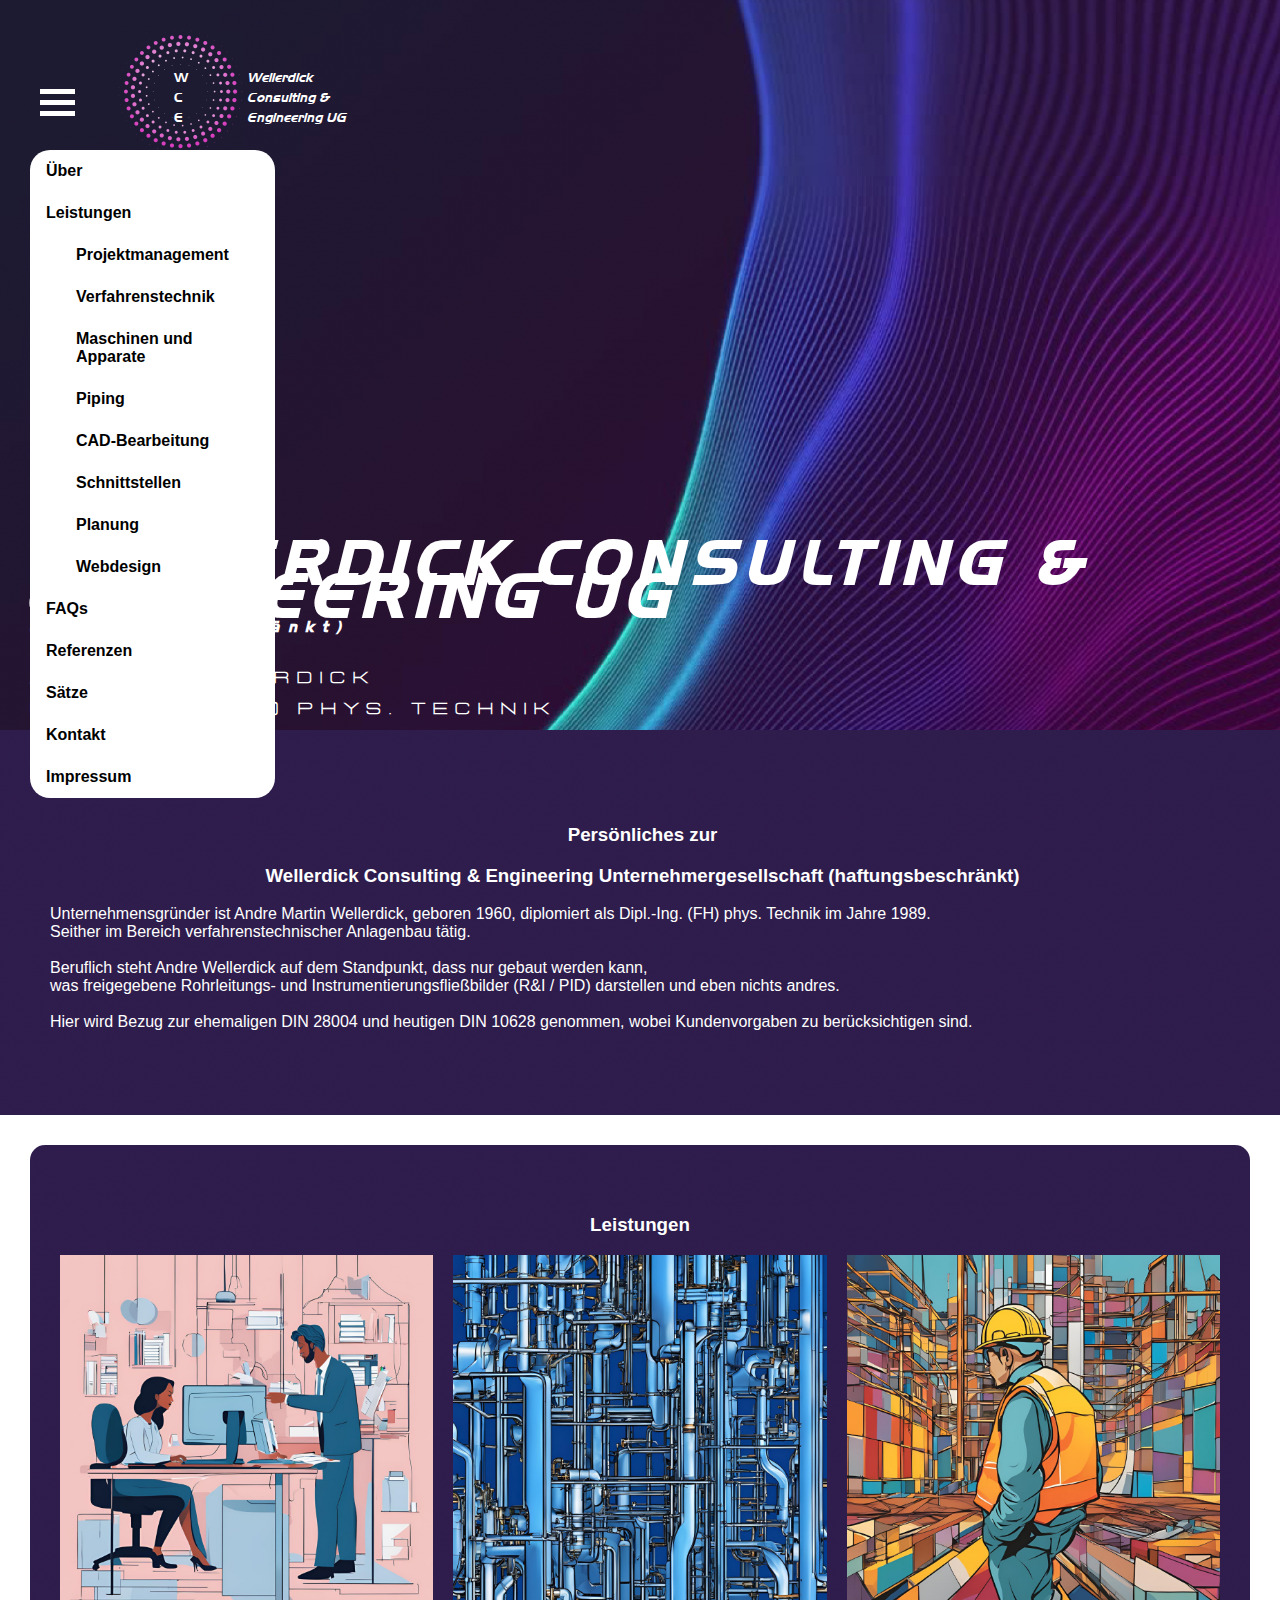
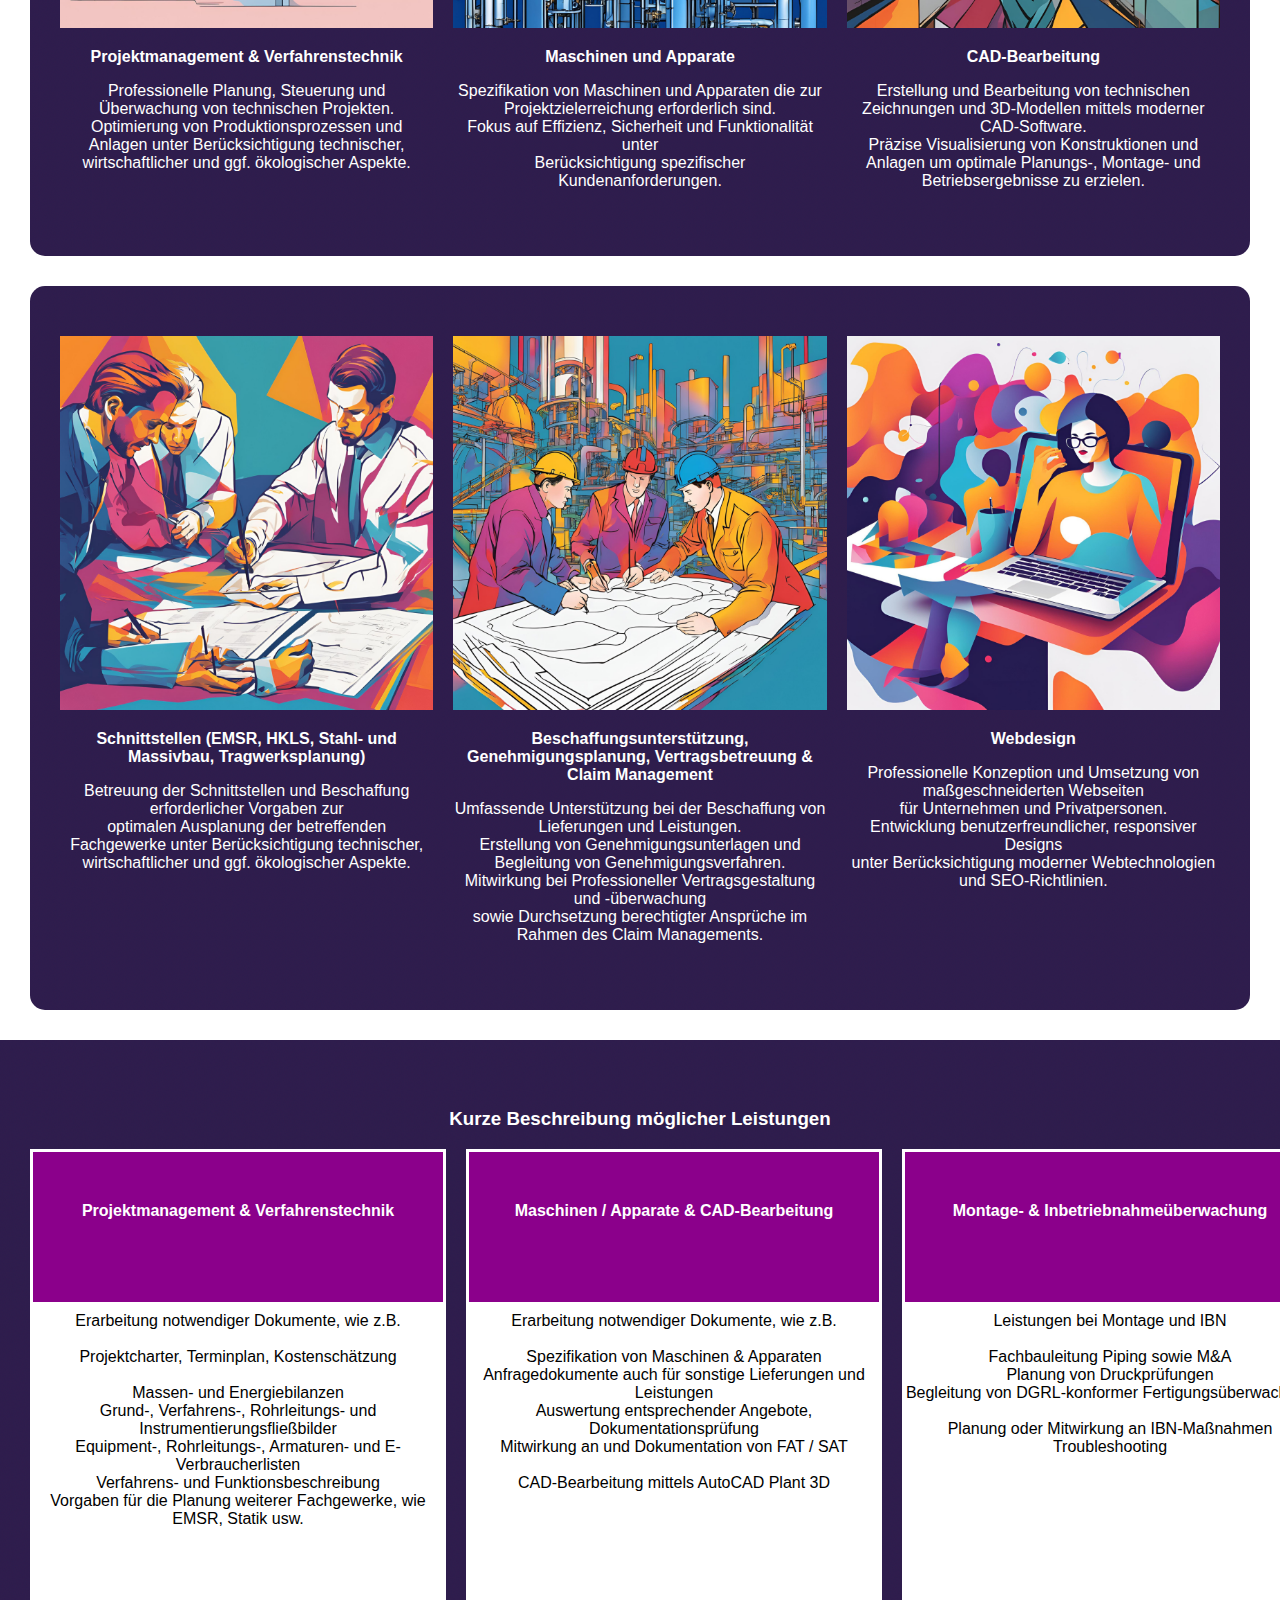
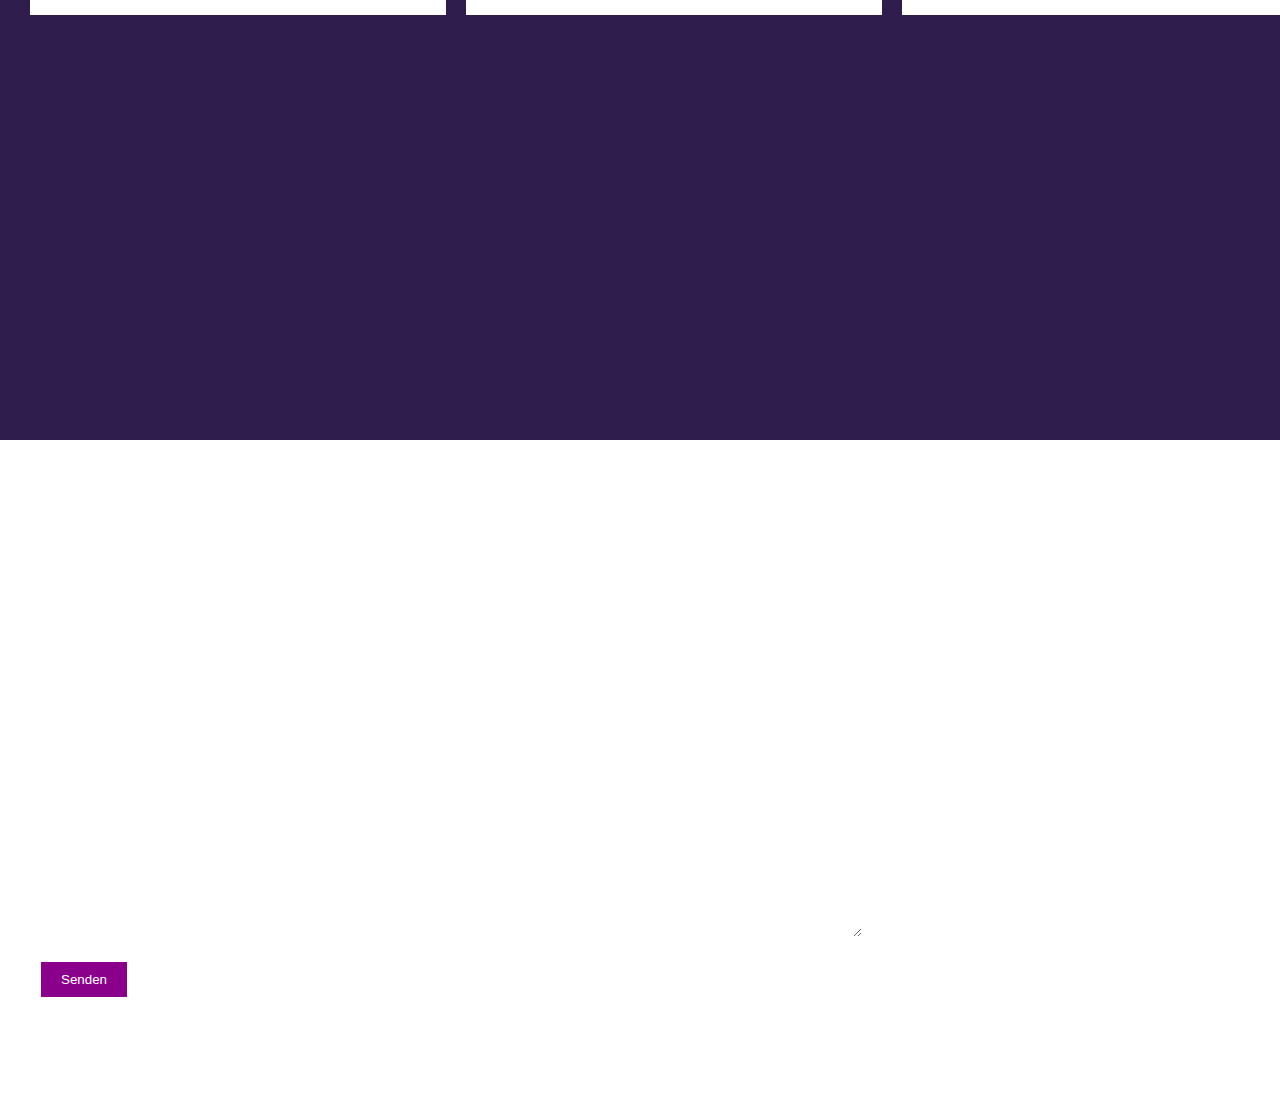
==== commit 72c7e0d3: "index datei von Andre übernommen" ====
--- a/index.html
+++ b/index.html
@@ -119,24 +119,8 @@
             / PID) darstellen und eben nichts andres. <br /><br />
 
             Hier wird Bezug zur ehemaligen DIN 28004 und heutigen DIN 10628
-            genommen.<br /><br />
-
-            Die langjährige Berufserfahrung bringt es mit sich, dass Themen wie,
-            Stakeholdermanagement und Projektpolitik, <br />
-            vom Inhaber der WCE UG kritisch und nicht immer hilfreich erachtet
-            werden. <br />
-            Ja, das muss zwar sein, darf aber Projektziele nicht gefährden.
-            <br /><br />
-
-            Es ist also Aufgabe des Beraters (Consultend) den originären AG auf
-            vereinbarte Projektziele gemäß Projektcharter zurück zu führen!<br /><br />
-
-            Existiert keine Projektcharter so ist diese einzufordern!<br /><br />
-
-            Andre Wellerdick ist beruflich ein sehr strikter Mensch, egal ob als
-            PL/PM, PI oder Berater. <br />
-            Es kann vieles beraten werden, aber im verfahrenstechnischen
-            Anlagenbau wird niemals „gebastelt oder geschönt“.
+            genommen, wobei Kundenvorgaben zu berücksichtigen sind. <br /><br />
+
           </p>
         </div>
       </div>
@@ -154,7 +138,7 @@
             <p>
               Professionelle Planung, Steuerung und Überwachung von technischen Projekten.<br>
               Optimierung von Produktionsprozessen und Anlagen unter Berücksichtigung technischer,<br>
-              wirtschaftlicher und ökologischer Aspekte.
+              wirtschaftlicher und ggf. ökologischer Aspekte.
             </p>
           </div>
           <div class="boxservices">
@@ -163,9 +147,9 @@
               alt="Service 2"
               style="width: 100%; height: auto"
             />
-            <p><b>Maschinen und Apparate</b></p>
-            <p>
-              Konzeption, Entwicklung und Optimierung von industriellen Maschinen und Apparaten.<br>
+            <p><b><a href="maschinen.html">Maschinen und Apparate</a></b></p>
+            <p>
+              Spezifikation von Maschinen und Apparaten die zur Projektzielerreichung erforderlich sind.<br>
               Fokus auf Effizienz, Sicherheit und Funktionalität unter <br>
               Berücksichtigung spezifischer Kundenanforderungen.
             </p>
@@ -176,10 +160,10 @@
               alt="Service 3"
               style="width: 100%; height: auto"
             />
-            <p><b>CAD-Bearbeitung</b></p>
+            <p><b><a href="cad.html">CAD-Bearbeitung</a></b></p>
             <p>
               Erstellung und Bearbeitung von technischen Zeichnungen und 3D-Modellen mittels moderner CAD-Software.<br> 
-              Präzise Visualisierung von Konstruktionen und Anlagen für optimale Planungs- und Fertigungsprozesse.
+              Präzise Visualisierung von Konstruktionen und Anlagen um optimale Planungs-, Montage- und Betriebsergebnisse zu erzielen.
             </p>
           </div>
         </div>
@@ -193,11 +177,11 @@
               alt="Service 1"
               style="width: 100%; height: auto"
             />
-            <p><b>Schnittstellen (HKLS, Stahl- und Massivbau, Tragwerksplanung)</b></p>
-            <p>
-              Professionelle Planung, Steuerung und Überwachung von technischen Projekten. <br>
-              Optimierung von Produktionsprozessen und Anlagen unter Berücksichtigung technischer, <br>
-              wirtschaftlicher und ökologischer Aspekte.
+            <p><b>Schnittstellen (EMSR, HKLS, Stahl- und Massivbau, Tragwerksplanung)</b></p>
+            <p>
+              Betreuung der Schnittstellen und Beschaffung erforderlicher Vorgaben zur <br>
+              optimalen Ausplanung der betreffenden Fachgewerke unter Berücksichtigung technischer, <br>
+              wirtschaftlicher und ggf. ökologischer Aspekte.
             </p>
           </div>
           <div class="boxservices">
@@ -208,9 +192,9 @@
             />
             <p><b>Beschaffungsunterstützung, Genehmigungsplanung, Vertragsbetreuung & Claim Management</b></p>
             <p>
-              Umfassende Unterstützung bei der Materialbeschaffung, <br>
+              Umfassende Unterstützung bei der Beschaffung von Lieferungen und Leistungen. <br>
               Erstellung von Genehmigungsunterlagen und Begleitung von Genehmigungsverfahren. <br>
-              Professionelle Vertragsgestaltung und -überwachung <br>
+              Mitwirkung bei Professioneller Vertragsgestaltung und -überwachung <br>
               sowie Durchsetzung berechtigter Ansprüche im Rahmen des Claim Managements.
             </p>
           </div>
@@ -234,47 +218,48 @@
 
 
       <div class="faqs">
-        <h3>Frequently Asked Questions</h3>
+        <h3>Kurze Beschreibung möglicher Leistungen</h3>
         <div class="servicescontainer">
           <div class="boxfaqs">
-            <p class="question"><b>Projektmanagement & CAD-Bearbeitung</b></p>
+            <p class="question"><b>Projektmanagement & Verfahrenstechnik </b></p>
             <p class="faqanswer">
-              Lorem ipsum dolor sit amet, consetetur sadipscing elitr,<br />
-              sed diam nonumy eirmod tempor invidunt ut<br />
-              labore et dolore magna aliquyam erat,<br />
-              sed diam voluptua. At<br />
-              Lorem ipsum dolor sit amet, consetetur sadipscing elitr,<br />
-              sed diam nonumy eirmod tempor invidunt ut<br />
-              labore et dolore magna aliquyam erat,<br />
-              sed diam voluptua. At
+              Erarbeitung notwendiger Dokumente, wie z.B.<br />
+              <br />
+              Projektcharter, Terminplan, Kostenschätzung<br />
+              <br />
+              Massen- und Energiebilanzen<br />
+              Grund-, Verfahrens-, Rohrleitungs- und Instrumentierungsfließbilder<br />
+              Equipment-, Rohrleitungs-, Armaturen- und E-Verbraucherlisten<br />
+              Verfahrens- und Funktionsbeschreibung<br />
+              Vorgaben für die Planung weiterer Fachgewerke, wie EMSR, Statik usw.<br />
             </p>
           </div>
           <div class="boxfaqs">
-            <p class="question"><b>Verfahrenstechnik & EMSR-Technik</b></p>
+            <p class="question"><b>Maschinen / Apparate & CAD-Bearbeitung</b></p>
             <p class="faqanswer">
-              Lorem ipsum dolor sit amet, consetetur sadipscing elitr,<br />
-              sed diam nonumy eirmod tempor invidunt ut<br />
-              labore et dolore magna aliquyam erat,<br />
-              sed diam voluptua. At<br />
-              Lorem ipsum dolor sit amet, consetetur sadipscing elitr,<br />
-              sed diam nonumy eirmod tempor invidunt ut<br />
-              labore et dolore magna aliquyam erat,<br />
-              sed diam voluptua. At
+              Erarbeitung notwendiger Dokumente, wie z.B.<br />
+              <br />
+              Spezifikation von Maschinen & Apparaten<br />
+              Anfragedokumente auch für sonstige Lieferungen und Leistungen<br />
+              Auswertung entsprechender Angebote, Dokumentationsprüfung<br />
+              Mitwirkung an und Dokumentation von FAT / SAT<br />
+              <br />
+              CAD-Bearbeitung mittels AutoCAD Plant 3D
             </p>
           </div>
           <div class="boxfaqs">
             <p class="question">
-              <b>Montageüberwachung & Inbetriebnahmeüberwachung</b>
+              <b>Montage- & Inbetriebnahmeüberwachung</b>
             </p>
             <p class="faqanswer">
-              Lorem ipsum dolor sit amet, consetetur sadipscing elitr,<br />
-              sed diam nonumy eirmod tempor invidunt ut<br />
-              labore et dolore magna aliquyam erat,<br />
-              sed diam voluptua. At<br />
-              Lorem ipsum dolor sit amet, consetetur sadipscing elitr,<br />
-              sed diam nonumy eirmod tempor invidunt ut<br />
-              labore et dolore magna aliquyam erat,<br />
-              sed diam voluptua. At
+              Leistungen bei Montage und IBN<br />
+              <br />
+              Fachbauleitung Piping sowie M&A<br />
+              Planung von Druckprüfungen<br />
+              Begleitung von DGRL-konformer Fertigungsüberwachung<br />
+              <br />
+              Planung oder Mitwirkung an IBN-Maßnahmen<br />
+              Troubleshooting
             </p>
           </div>
         </div>
--- a/css/style.css
+++ b/css/style.css
@@ -68,6 +68,26 @@
 
 
 /* Dropdown Menu */
+.dropdown-content {
+    background-color: white;
+    color: black; /* This applies to the container, but more relevant for links */
+    display: none;
+    position: absolute;
+    min-width: 160px;
+    font-weight: bold;
+    border-radius: 20px;
+    z-index: 2;
+}
+
+.dropdown-content a {
+    color: black !important; /* Force the text color */
+    padding: 12px 16px;
+    text-decoration: none;
+    display: block;
+    font-family: 'Lastica', sans-serif;
+    z-index: 1;
+    opacity: 1; /* Ensure the text is fully opaque */
+}
 
 .dropdown {
     position: relative;
@@ -93,31 +113,12 @@
     display: flex;
   }
   
-  .dropdown-content {
-    background-color: white;
-    color: black;
-    display: none;
-    position: absolute;
-    min-width: 160px;
-    font-weight: bold;
-    border-radius: 20px;
-    z-index: 1;
-  }
-  
-.dropdown-content a {
-    color: black;
-    padding: 12px 16px;
-    text-decoration: none;
-    display: block;
-    font-family: 'Lastica', sans-serif;
-    z-index: 1; /* Ensure the font is in the foreground */
-}
   
   .dropdown-content a:hover {
-   background-color: #72094a;
-   border-radius: 15px;
-    color: white;
-  }
+    background-color: #72094ad9;
+    border-radius: 15px;
+    color: white; /* White text on hover */
+ }
   
   .dropdown:hover .dropdown-content {
     display: block;
@@ -365,10 +366,10 @@
 
 .überfoto img {
     
-    border-radius: 50%;
+    border-radius: 5%;
     height: 400px;
     width: 400px;
-    border: 8px solid white;
+    border: 4px solid white;
 }
 
 .wcefont 
@@ -459,8 +460,9 @@
 
 /* CAD */
 
+
 .cad h2 {
-    margin-top: 100px;
+    margin-top: 30px;
     padding-left: 30px;
     color: white;
     font-size: 30px;
@@ -477,6 +479,36 @@
     color: white;
     font-size: 18px;
 }   
+
+/* CAD photo album */
+
+.photo-album {
+    text-align: center;
+    margin: 20px 0;
+  }
+  .photo-container {
+    border: 2px solid white;
+    display: inline-block;
+    padding: 10px;
+    height: 300px;
+    width: 400px;
+    background-color: white;
+  }
+  .photo-container img {
+    max-width: 100%;
+    height: 300px;
+  }
+.photo-controls button {
+    margin: 0 5px;
+    padding: 5px 10px;
+    background-color: white;
+    border-radius: 5px;
+    color: black;
+}
+  .photo-controls {
+    margin-top: 10px;
+  }
+
 
 /* Sätze */
 
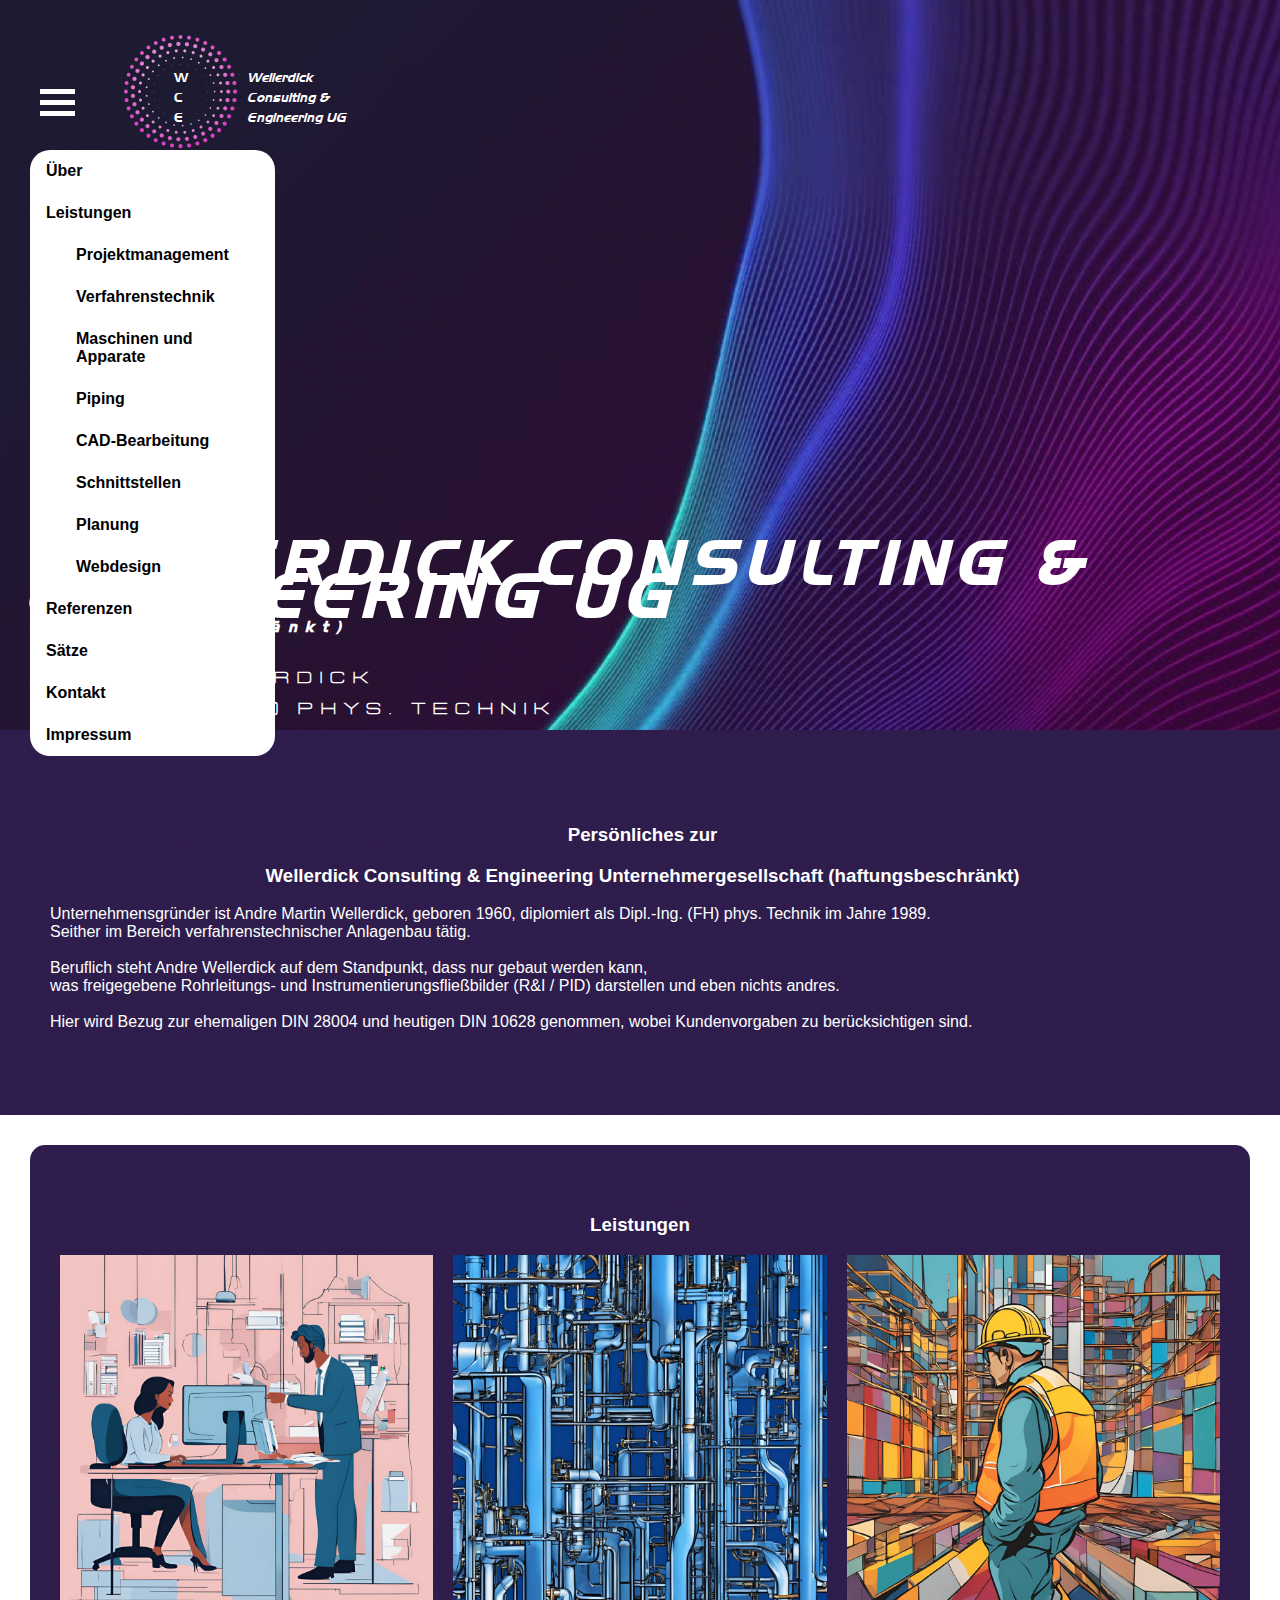
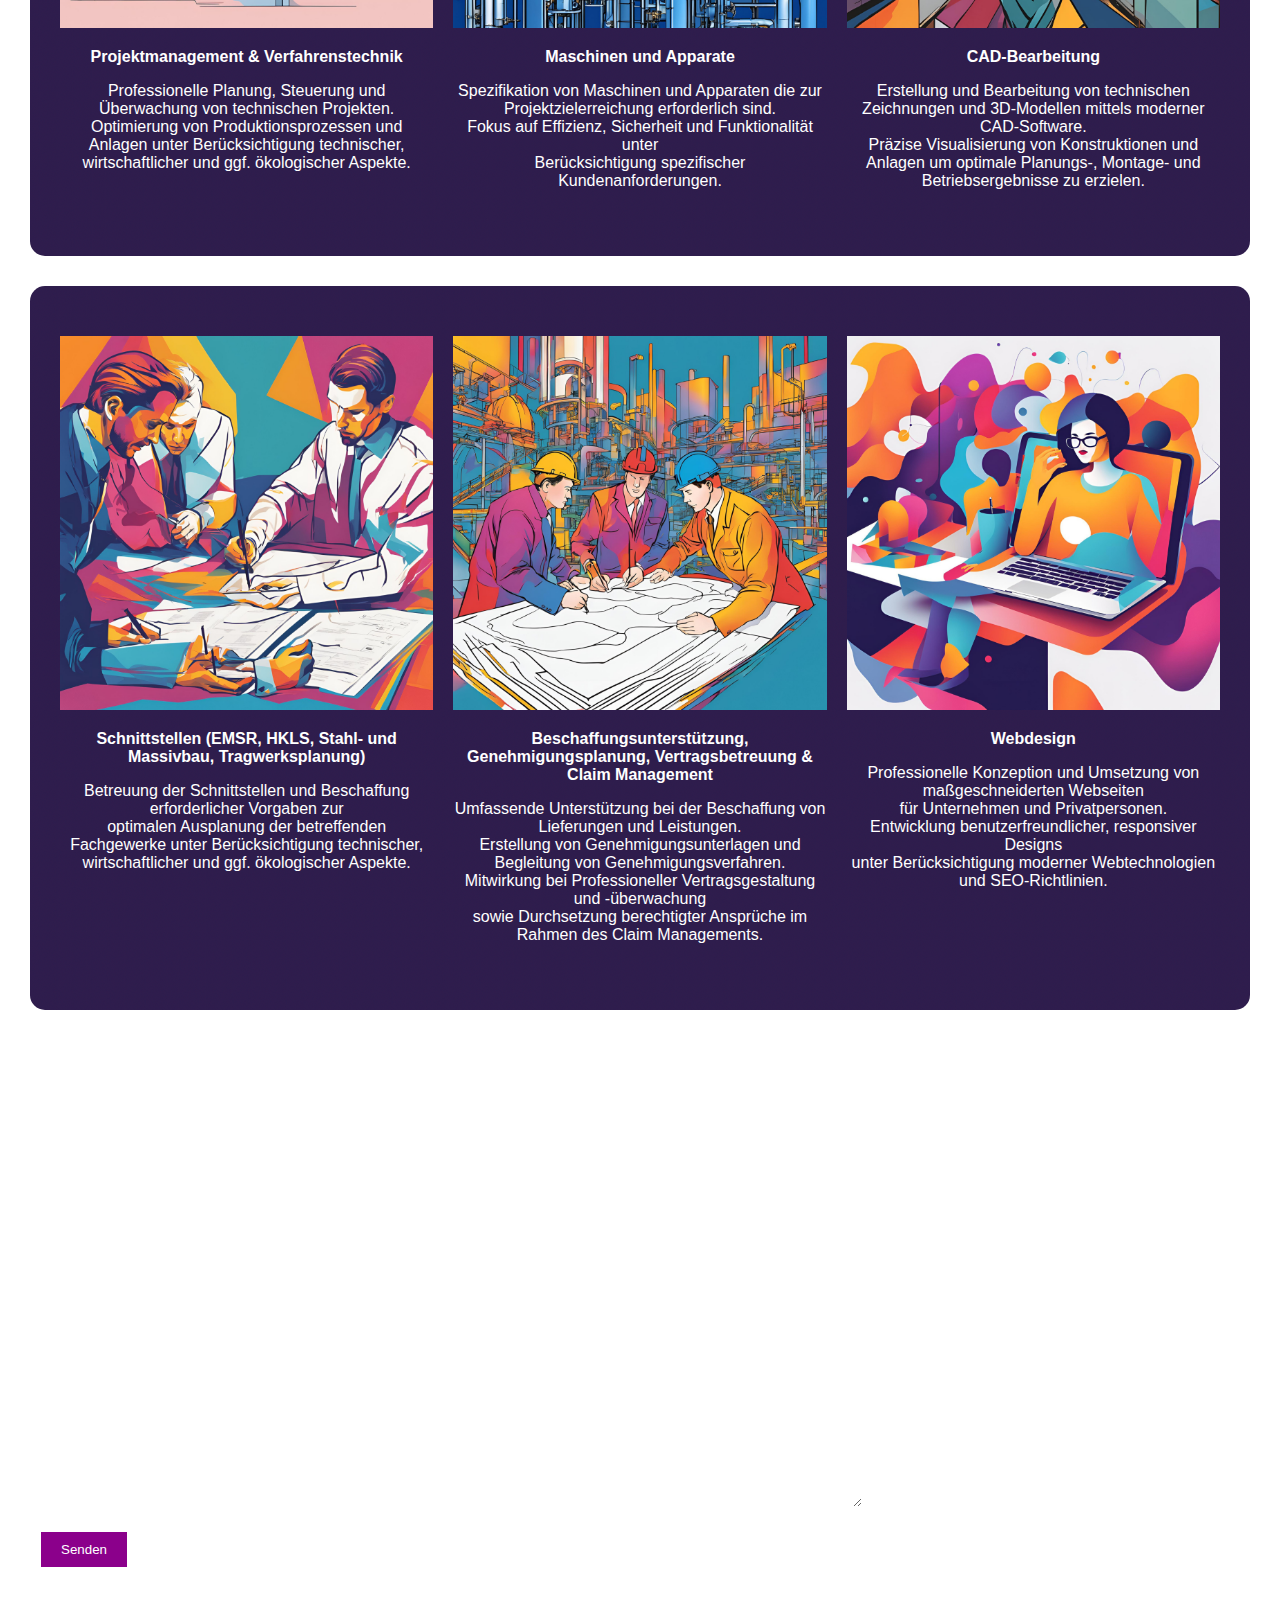
==== commit f15bf169: "chnages" ====
--- a/index.html
+++ b/index.html
@@ -41,7 +41,7 @@
                         </div>
           
 
-        <a href="faqs.html">FAQs</a>
+
         <a href="referenzen.html">Referenzen</a>
         <a href="sätze.html">Sätze</a>
         <a href="kontakt.html">Kontakt</a>
@@ -217,53 +217,7 @@
 
 
 
-      <div class="faqs">
-        <h3>Kurze Beschreibung möglicher Leistungen</h3>
-        <div class="servicescontainer">
-          <div class="boxfaqs">
-            <p class="question"><b>Projektmanagement & Verfahrenstechnik </b></p>
-            <p class="faqanswer">
-              Erarbeitung notwendiger Dokumente, wie z.B.<br />
-              <br />
-              Projektcharter, Terminplan, Kostenschätzung<br />
-              <br />
-              Massen- und Energiebilanzen<br />
-              Grund-, Verfahrens-, Rohrleitungs- und Instrumentierungsfließbilder<br />
-              Equipment-, Rohrleitungs-, Armaturen- und E-Verbraucherlisten<br />
-              Verfahrens- und Funktionsbeschreibung<br />
-              Vorgaben für die Planung weiterer Fachgewerke, wie EMSR, Statik usw.<br />
-            </p>
-          </div>
-          <div class="boxfaqs">
-            <p class="question"><b>Maschinen / Apparate & CAD-Bearbeitung</b></p>
-            <p class="faqanswer">
-              Erarbeitung notwendiger Dokumente, wie z.B.<br />
-              <br />
-              Spezifikation von Maschinen & Apparaten<br />
-              Anfragedokumente auch für sonstige Lieferungen und Leistungen<br />
-              Auswertung entsprechender Angebote, Dokumentationsprüfung<br />
-              Mitwirkung an und Dokumentation von FAT / SAT<br />
-              <br />
-              CAD-Bearbeitung mittels AutoCAD Plant 3D
-            </p>
-          </div>
-          <div class="boxfaqs">
-            <p class="question">
-              <b>Montage- & Inbetriebnahmeüberwachung</b>
-            </p>
-            <p class="faqanswer">
-              Leistungen bei Montage und IBN<br />
-              <br />
-              Fachbauleitung Piping sowie M&A<br />
-              Planung von Druckprüfungen<br />
-              Begleitung von DGRL-konformer Fertigungsüberwachung<br />
-              <br />
-              Planung oder Mitwirkung an IBN-Maßnahmen<br />
-              Troubleshooting
-            </p>
-          </div>
-        </div>
-      </div>
+   
       
 <div class="kontak">
   <section class="contact-form">
